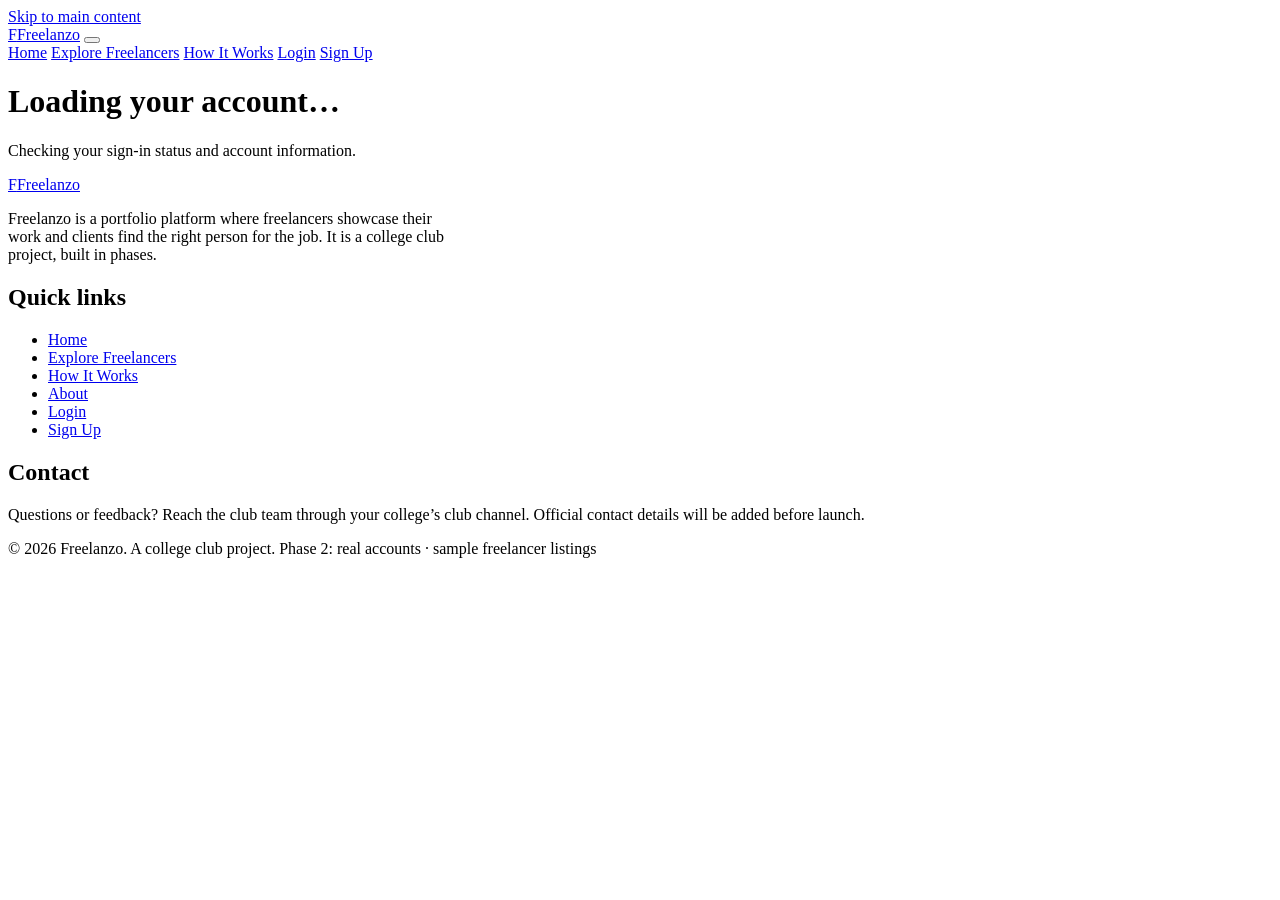
==== dashboard.html @ fc0ab3f7 "Add files via upload" ====
<!DOCTYPE html>
<html lang="en">
<head>
  <meta charset="UTF-8">
  <meta name="viewport" content="width=device-width, initial-scale=1">
  <title>Dashboard — Freelanzo</title>
  <meta name="description" content="Your private Freelanzo account dashboard.">
  <link rel="icon" href="assets/images/favicon.svg" type="image/svg+xml">
  <link rel="preconnect" href="https://fonts.googleapis.com">
  <link rel="preconnect" href="https://fonts.gstatic.com" crossorigin>
  <link href="https://fonts.googleapis.com/css2?family=Bricolage+Grotesque:opsz,wght@12..96,500;12..96,700;12..96,800&family=Instrument+Sans:wght@400;500;600;700&display=swap" rel="stylesheet">
  <link rel="stylesheet" href="css/style.css">
</head>
<body data-page="dashboard">
  <a class="skip-link" href="#main">Skip to main content</a>
  <header class="navbar">
    <div class="container navbar__inner">
      <a class="logo" href="index.html" aria-label="Freelanzo home"><span class="logo__mark" aria-hidden="true">F</span>Freelanzo</a>
      <button class="nav-toggle" id="nav-toggle" type="button" aria-expanded="false" aria-controls="nav-menu" aria-label="Open menu">
        <span></span><span></span><span></span>
      </button>
      <nav class="nav-menu" id="nav-menu" aria-label="Main">
        <a class="nav-link" href="index.html">Home</a>
        <a class="nav-link" href="explore.html">Explore Freelancers</a>
        <a class="nav-link" href="index.html#how-it-works">How It Works</a>
        <a class="nav-link" data-auth="guest" href="login.html">Login</a>
        <a class="btn btn--primary btn--sm" data-auth="guest" href="signup.html">Sign Up</a>
        <a class="nav-link" href="dashboard.html" data-auth="user" aria-current="page" hidden>Dashboard</a>
        <button class="btn btn--secondary btn--sm" data-action="logout" data-auth="user" type="button" hidden>Log out</button>
      </nav>
    </div>
  </header>

  <main id="main" class="dashboard-main">
    <div class="container">
      <div id="dashboard-loading" class="dashboard-loading" role="status" aria-live="polite">
        <h1>Loading your account…</h1>
        <p>Checking your sign-in status and account information.</p>
      </div>

      <div id="dashboard-content" hidden>
        <div class="dashboard-heading">
          <div>
            <p class="dashboard-eyebrow">Your account</p>
            <h1 id="dashboard-welcome">Welcome!</h1>
            <p>This is your private Freelanzo dashboard.</p>
          </div>
          <button type="button" class="btn btn--secondary" data-action="logout">Log out</button>
        </div>
        <div class="dashboard-grid">
          <section class="dashboard-card" aria-labelledby="account-overview-title">
            <h2 id="account-overview-title">Account overview</h2>
            <dl class="account-details">
              <div><dt>Full name</dt><dd id="dashboard-name">—</dd></div>
              <div><dt>Email</dt><dd id="dashboard-email">—</dd></div>
              <div><dt>Account type</dt><dd id="dashboard-role">—</dd></div>
              <div><dt>Portfolio status</dt><dd id="dashboard-completion">—</dd></div>
            </dl>
          </section>
          <section id="freelancer-panel" class="dashboard-card" hidden aria-labelledby="freelancer-title">
            <h2 id="freelancer-title">Freelancer workspace</h2>
            <p>Your account is ready. Public portfolio creation and project editing will be introduced in Phase 3.</p>
            <p class="notice">Current Explore listings are fictional samples, not accounts like yours.</p>
            <a href="explore.html" class="btn btn--primary">Explore sample profiles</a>
          </section>
          <section id="client-panel" class="dashboard-card" hidden aria-labelledby="client-title">
            <h2 id="client-title">Client workspace</h2>
            <p>Discover the layout of freelancer listings now. Real public freelancer portfolios will arrive in Phase 3.</p>
            <p class="notice">The current freelancer profiles are fictional samples; contacting them is unavailable.</p>
            <a href="explore.html" class="btn btn--primary">Explore freelancers</a>
          </section>
        </div>
        <p class="dashboard-footnote">Messaging, portfolio editing, payments and reviews are not active in Phase 2.</p>
      </div>

      <section id="dashboard-recovery" class="auth-card dashboard-recovery" hidden aria-labelledby="recovery-title">
        <h1 id="recovery-title">Finish your account setup</h1>
        <p>Your Firebase login exists, but your Firestore account record is missing. Save it here without registering again.</p>
        <p class="notice">Signed in as <strong id="recovery-email"></strong></p>
        <form id="recovery-form" novalidate>
          <div class="field">
            <label for="recovery-name">Full name</label>
            <input class="input" id="recovery-name" maxlength="80" required autocomplete="name">
          </div>
          <fieldset class="field">
            <legend>I want to join as</legend>
            <div class="radio-cards">
              <label class="radio-card"><input type="radio" name="recovery-role" value="freelancer"><span>Freelancer<small>Showcase my work</small></span></label>
              <label class="radio-card"><input type="radio" name="recovery-role" value="client"><span>Client<small>Find talent</small></span></label>
            </div>
          </fieldset>
          <p id="recovery-status" class="form-status" role="status"></p>
          <button type="submit" class="btn btn--primary btn--block">Finish account setup</button>
        </form>
        <p class="auth-alt">If saving fails, publish <code>firestore.rules</code> and try again.</p>
        <button type="button" class="btn btn--secondary btn--block" data-action="logout">Log out</button>
      </section>

      <section id="dashboard-error" class="dashboard-card dashboard-error" hidden aria-labelledby="dashboard-error-title">
        <h1 id="dashboard-error-title">We couldn't open your account</h1>
        <p id="dashboard-error-text"></p>
        <a class="btn btn--primary" href="dashboard.html">Retry</a>
        <button type="button" class="btn btn--secondary" data-action="logout">Log out</button>
      </section>
    </div>
  </main>

  <footer class="footer">
    <div class="container">
      <div class="footer__grid">
        <div id="about">
          <a class="logo" href="index.html" aria-label="Freelanzo home"><span class="logo__mark" aria-hidden="true">F</span>Freelanzo</a>
          <p style="margin-top:1rem;max-width:28rem">Freelanzo is a portfolio platform where freelancers showcase their work and clients find the right person for the job. It is a college club project, built in phases.</p>
        </div>
        <nav aria-label="Quick links">
          <h2>Quick links</h2>
          <ul>
            <li><a href="index.html">Home</a></li>
            <li><a href="explore.html">Explore Freelancers</a></li>
            <li><a href="index.html#how-it-works">How It Works</a></li>
            <li><a href="index.html#about">About</a></li>
            <li data-auth="guest"><a href="login.html">Login</a></li>
            <li data-auth="guest"><a href="signup.html">Sign Up</a></li>
            <li data-auth="user" hidden><a href="dashboard.html">Dashboard</a></li>
          </ul>
        </nav>
        <div id="contact">
          <h2>Contact</h2>
          <p>Questions or feedback? Reach the club team through your college&rsquo;s club channel. Official contact details will be added before launch.</p>
        </div>
      </div>
      <div class="footer__bottom">
        <span>&copy; <span id="year">2026</span> Freelanzo. A college club project.</span>
        <span>Phase 2: real accounts · sample freelancer listings</span>
      </div>
    </div>
  </footer>
  <script type="module" src="js/auth-state.js"></script>
  <script type="module" src="js/dashboard.js"></script>
  <script src="js/main.js"></script>
</body>
</html>
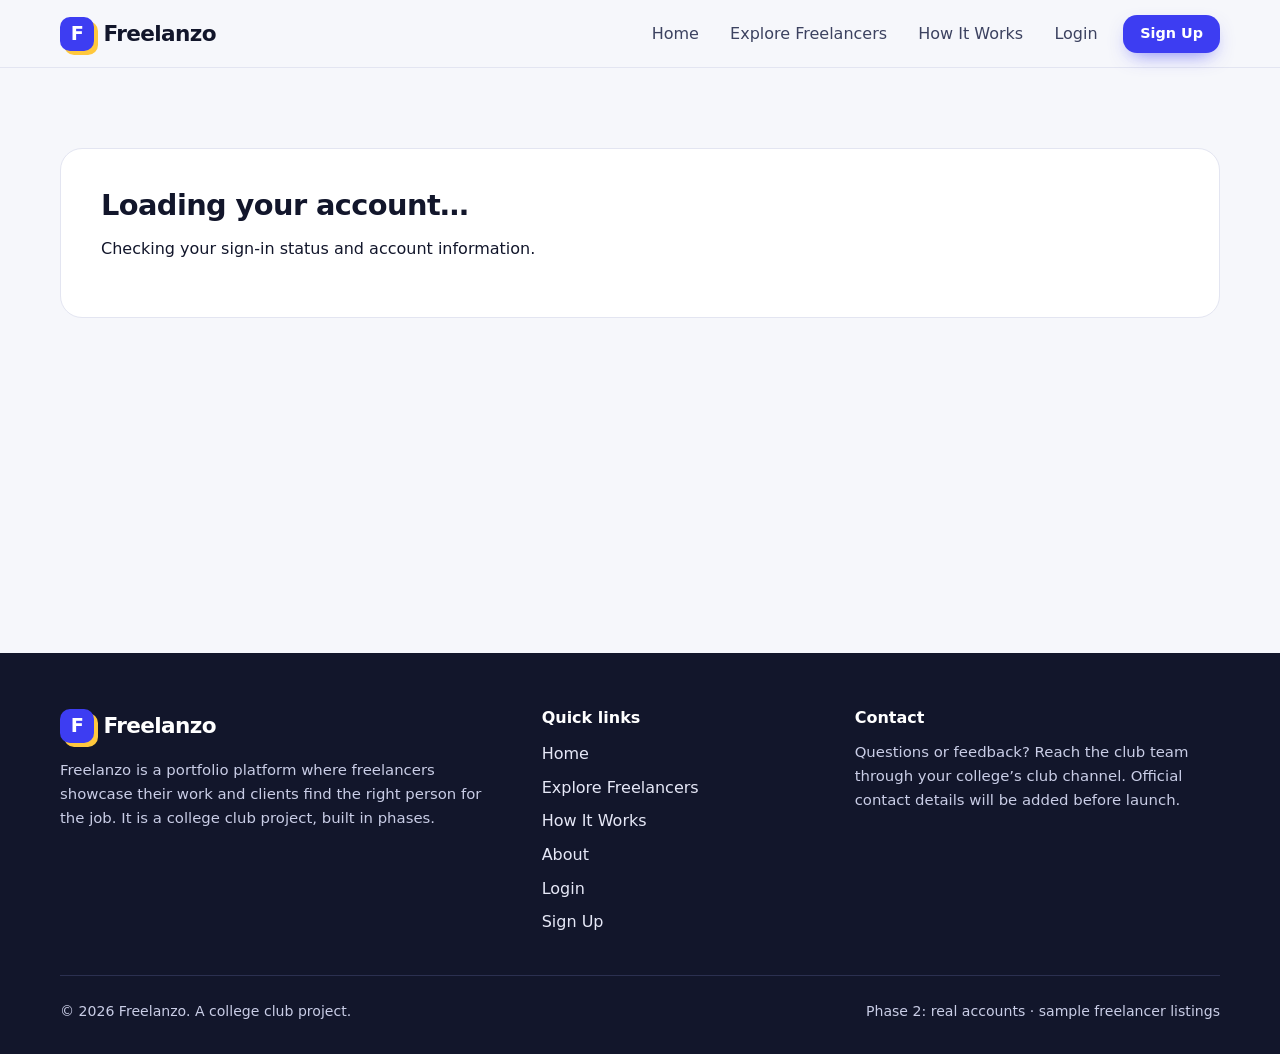
==== commit ddc48b6c: "Update dashboard.html" ====
--- a/dashboard.html
+++ b/dashboard.html
@@ -9,7 +9,7 @@
   <link rel="preconnect" href="https://fonts.googleapis.com">
   <link rel="preconnect" href="https://fonts.gstatic.com" crossorigin>
   <link href="https://fonts.googleapis.com/css2?family=Bricolage+Grotesque:opsz,wght@12..96,500;12..96,700;12..96,800&family=Instrument+Sans:wght@400;500;600;700&display=swap" rel="stylesheet">
-  <link rel="stylesheet" href="css/style.css">
+  <link rel="stylesheet" href="style.css">
 </head>
 <body data-page="dashboard">
   <a class="skip-link" href="#main">Skip to main content</a>
--- a/style.css
+++ b/style.css
@@ -0,0 +1,480 @@
+/* ==========================================================================
+   Freelanzo — Phase 1 stylesheet
+   Sections: 1 Tokens · 2 Base · 3 Layout · 4 Buttons/Chips · 5 Navbar
+             6 Hero · 7 Home sections · 8 Cards · 9 Explore · 10 Profile
+             11 Forms · 12 Footer · 13 Motion · 14 Responsive
+   ========================================================================== */
+
+/* 1. DESIGN TOKENS ------------------------------------------------------- */
+:root {
+  --ink: #12162b;
+  --ink-2: #3c4260;
+  --muted: #5f6585;
+  --line: #e3e5f1;
+  --bg: #f6f7fb;
+  --surface: #ffffff;
+
+  --brand: #3d3df2;
+  --brand-dark: #2a2ac9;
+  --brand-soft: #ecedff;
+  --sun: #ffc83d;
+  --danger: #b42318;
+  --danger-soft: #fdecea;
+  --ok: #0b6b5e;
+
+  /* Tone pairs used for avatars and project placeholders */
+  --t1-bg: #e7e5ff; --t1-fg: #3d3df2;
+  --t2-bg: #fff1c7; --t2-fg: #7a5600;
+  --t3-bg: #d5f5ee; --t3-fg: #0b6b5e;
+  --t4-bg: #ffe0da; --t4-fg: #a8341f;
+  --t5-bg: #dceeff; --t5-fg: #0b4f8a;
+  --t6-bg: #fbe1f0; --t6-fg: #8f1f5c;
+
+  --font-display: "Bricolage Grotesque", "Segoe UI", system-ui, -apple-system, sans-serif;
+  --font-body: "Instrument Sans", "Segoe UI", system-ui, -apple-system, sans-serif;
+
+  --radius-sm: 10px;
+  --radius-md: 14px;
+  --radius-lg: 22px;
+  --shadow-sm: 0 1px 2px rgba(18, 22, 43, 0.06);
+  --shadow-md: 0 10px 30px -12px rgba(18, 22, 43, 0.22);
+  --container: 1160px;
+  --nav-h: 68px;
+}
+
+/* 2. BASE ---------------------------------------------------------------- */
+*, *::before, *::after { box-sizing: border-box; }
+html { scroll-behavior: smooth; scroll-padding-top: calc(var(--nav-h) + 12px); }
+body {
+  margin: 0;
+  font-family: var(--font-body);
+  font-size: 1rem;
+  line-height: 1.6;
+  color: var(--ink);
+  background: var(--bg);
+  -webkit-font-smoothing: antialiased;
+}
+img, svg { max-width: 100%; display: block; }
+h1, h2, h3, h4 { font-family: var(--font-display); line-height: 1.12; margin: 0 0 0.5em; letter-spacing: -0.02em; }
+h1 { font-size: clamp(2.3rem, 5.4vw, 3.9rem); font-weight: 800; }
+h2 { font-size: clamp(1.65rem, 3.4vw, 2.4rem); font-weight: 700; }
+h3 { font-size: 1.15rem; font-weight: 700; }
+p { margin: 0 0 1em; }
+a { color: var(--brand-dark); }
+a:hover { color: var(--brand); }
+ul, ol { margin: 0; padding: 0; list-style: none; }
+[hidden] { display: none !important; }
+:focus-visible { outline: 3px solid var(--brand); outline-offset: 3px; border-radius: 6px; }
+
+.skip-link {
+  position: absolute; left: 12px; top: -60px; z-index: 100;
+  background: var(--ink); color: #fff; padding: 10px 16px; border-radius: var(--radius-sm);
+}
+.skip-link:focus { top: 12px; color: #fff; }
+.visually-hidden {
+  position: absolute !important; width: 1px; height: 1px; margin: -1px; padding: 0;
+  overflow: hidden; clip: rect(0 0 0 0); white-space: nowrap; border: 0;
+}
+
+/* 3. LAYOUT -------------------------------------------------------------- */
+.container { width: min(100% - 2.5rem, var(--container)); margin-inline: auto; }
+.section { padding-block: clamp(3.5rem, 8vw, 6rem); }
+.section--white { background: var(--surface); border-block: 1px solid var(--line); }
+.section-head { max-width: 640px; margin-bottom: 2.25rem; }
+.section-head p { color: var(--muted); font-size: 1.05rem; }
+.section-head--row { max-width: none; display: flex; justify-content: space-between; align-items: end; gap: 1rem; flex-wrap: wrap; }
+.grid { display: grid; gap: 1.25rem; }
+.grid--cards { grid-template-columns: repeat(auto-fill, minmax(290px, 1fr)); }
+.grid--4 { grid-template-columns: repeat(4, 1fr); }
+.grid--3 { grid-template-columns: repeat(3, 1fr); }
+
+/* 4. BUTTONS & CHIPS ----------------------------------------------------- */
+.btn {
+  display: inline-flex; align-items: center; justify-content: center; gap: 0.5rem;
+  min-height: 46px; padding: 0.7rem 1.35rem;
+  font: 600 0.97rem/1 var(--font-body);
+  border-radius: var(--radius-md); border: 1.5px solid transparent;
+  cursor: pointer; text-decoration: none;
+  transition: transform 0.18s ease, background-color 0.18s ease, border-color 0.18s ease, box-shadow 0.18s ease;
+}
+.btn:hover { transform: translateY(-2px); }
+.btn:active { transform: translateY(0); }
+.btn--primary { background: var(--brand); color: #fff; box-shadow: 0 8px 20px -8px rgba(61, 61, 242, 0.7); }
+.btn--primary:hover { background: var(--brand-dark); color: #fff; }
+.btn--secondary { background: var(--surface); color: var(--ink); border-color: var(--line); }
+.btn--secondary:hover { border-color: var(--ink); color: var(--ink); }
+.btn--ghost { color: var(--brand-dark); background: var(--brand-soft); border-color: var(--brand-soft); }
+.btn--ghost:hover { background: #dedfff; color: var(--brand-dark); }
+.btn--block { width: 100%; }
+.btn--sm { min-height: 38px; padding: 0.5rem 1rem; font-size: 0.9rem; }
+.btn[disabled], .btn[aria-disabled="true"] { cursor: not-allowed; opacity: 0.75; }
+
+.chip {
+  display: inline-flex; align-items: center; min-height: 32px; padding: 0.2rem 0.8rem;
+  font: 500 0.85rem/1 var(--font-body);
+  color: var(--ink-2); background: var(--surface); border: 1px solid var(--line);
+  border-radius: 999px; text-decoration: none; cursor: pointer;
+  transition: background-color 0.15s ease, border-color 0.15s ease, color 0.15s ease;
+}
+a.chip:hover, button.chip:hover { border-color: var(--brand); color: var(--brand-dark); }
+button.chip[aria-pressed="true"] { background: var(--ink); border-color: var(--ink); color: #fff; }
+.chip--tag { background: var(--bg); cursor: default; min-height: 28px; font-size: 0.8rem; }
+.chip-row { display: flex; flex-wrap: wrap; gap: 0.5rem; }
+
+.badge {
+  display: inline-flex; align-items: center; gap: 0.4rem; padding: 0.25rem 0.7rem;
+  font-size: 0.8rem; font-weight: 600; border-radius: 999px;
+  background: var(--t2-bg); color: var(--t2-fg);
+}
+
+/* 5. NAVBAR -------------------------------------------------------------- */
+.navbar {
+  position: sticky; top: 0; z-index: 50; height: var(--nav-h);
+  background: rgba(246, 247, 251, 0.92); backdrop-filter: blur(10px);
+  border-bottom: 1px solid var(--line);
+}
+.navbar__inner { height: 100%; display: flex; align-items: center; justify-content: space-between; gap: 1rem; }
+.logo {
+  display: inline-flex; align-items: center; gap: 0.6rem; text-decoration: none;
+  font: 800 1.35rem/1 var(--font-display); letter-spacing: -0.03em; color: var(--ink);
+}
+.logo:hover { color: var(--ink); }
+.logo__mark {
+  width: 34px; height: 34px; border-radius: 10px; background: var(--brand); color: #fff;
+  display: grid; place-items: center; font-size: 1.2rem;
+  box-shadow: 4px 4px 0 var(--sun);
+}
+.nav-menu { display: flex; align-items: center; gap: 0.25rem; }
+.nav-link {
+  padding: 0.5rem 0.85rem; border-radius: var(--radius-sm);
+  font-weight: 500; color: var(--ink-2); text-decoration: none;
+  transition: background-color 0.15s ease, color 0.15s ease;
+}
+.nav-link:hover { background: var(--brand-soft); color: var(--brand-dark); }
+.nav-link[aria-current="page"] { color: var(--ink); font-weight: 700; box-shadow: inset 0 -2px 0 var(--brand); border-radius: 0; }
+.nav-menu .btn { margin-left: 0.5rem; }
+.nav-toggle {
+  display: none; width: 44px; height: 44px; border: 1px solid var(--line);
+  background: var(--surface); border-radius: var(--radius-sm); cursor: pointer; padding: 0;
+  align-items: center; justify-content: center; flex-direction: column; gap: 5px;
+}
+.nav-toggle span { display: block; width: 20px; height: 2px; background: var(--ink); border-radius: 2px; transition: transform 0.2s ease, opacity 0.2s ease; }
+.nav-toggle[aria-expanded="true"] span:nth-child(1) { transform: translateY(7px) rotate(45deg); }
+.nav-toggle[aria-expanded="true"] span:nth-child(2) { opacity: 0; }
+.nav-toggle[aria-expanded="true"] span:nth-child(3) { transform: translateY(-7px) rotate(-45deg); }
+
+/* 6. HERO ---------------------------------------------------------------- */
+.hero { padding-block: clamp(2.5rem, 7vw, 5.5rem) clamp(2.5rem, 6vw, 4.5rem); overflow: hidden; }
+.hero__grid { display: grid; grid-template-columns: 1.05fr 0.95fr; gap: clamp(2rem, 5vw, 4rem); align-items: center; }
+.hero__lead { font-size: 1.15rem; color: var(--ink-2); max-width: 34rem; margin-bottom: 1.75rem; }
+.hero__ctas { display: flex; flex-wrap: wrap; gap: 0.75rem; }
+.hero__note { margin-top: 1.5rem; color: var(--muted); font-size: 0.92rem; }
+
+/* Mock portfolio window (pure CSS illustration) */
+.mock { position: relative; padding: 0 0 2.5rem 1.5rem; }
+.mock__window {
+  background: var(--surface); border: 1px solid var(--line); border-radius: var(--radius-lg);
+  box-shadow: var(--shadow-md); overflow: hidden;
+}
+.mock__bar { display: flex; gap: 6px; padding: 0.8rem 1rem; border-bottom: 1px solid var(--line); background: var(--bg); }
+.mock__bar i { width: 10px; height: 10px; border-radius: 50%; background: var(--line); display: block; }
+.mock__body { padding: 1.25rem; }
+.mock__who { display: flex; align-items: center; gap: 0.85rem; margin-bottom: 1.1rem; }
+.mock__who strong { display: block; font-family: var(--font-display); }
+.mock__who span { font-size: 0.85rem; color: var(--muted); }
+.mock__tiles { display: grid; grid-template-columns: 1.4fr 1fr; grid-template-rows: 110px 90px; gap: 0.6rem; }
+.mock__tiles .tile:first-child { grid-row: span 2; }
+.mock__float {
+  position: absolute; background: var(--ink); color: #fff; border-radius: var(--radius-md);
+  padding: 0.7rem 1rem; box-shadow: var(--shadow-md); font-size: 0.88rem; font-weight: 600;
+}
+.mock__float--a { left: 0; bottom: 0.5rem; }
+.mock__float small { display: block; font-weight: 400; opacity: 0.75; }
+.mock__float--b { right: -0.5rem; top: 3.2rem; background: var(--sun); color: var(--ink); }
+.mock .tile__label { top: 0.6rem; bottom: auto; }
+
+/* 7. HOME SECTIONS ------------------------------------------------------- */
+.search-panel {
+  background: var(--ink); color: #fff; border-radius: var(--radius-lg);
+  padding: clamp(1.5rem, 4vw, 2.5rem);
+}
+.search-panel h2 { margin-bottom: 0.3em; }
+.search-panel p { color: #c9cde6; }
+.search-form { display: flex; gap: 0.6rem; margin: 1.25rem 0 1rem; }
+.search-form input {
+  flex: 1; min-width: 0; min-height: 50px; padding: 0 1.1rem;
+  font: inherit; color: var(--ink); background: #fff;
+  border: 2px solid transparent; border-radius: var(--radius-md);
+}
+.search-form input:focus-visible { outline: 3px solid var(--sun); outline-offset: 2px; }
+.search-panel .chip { background: transparent; color: #e6e8f7; border-color: #444a73; }
+.search-panel a.chip:hover { border-color: var(--sun); color: var(--sun); }
+.search-panel__label { font-size: 0.9rem; color: #c9cde6; margin-right: 0.25rem; align-self: center; }
+
+.category {
+  display: flex; flex-direction: column; gap: 0.75rem; padding: 1.4rem;
+  background: var(--surface); border: 1px solid var(--line); border-radius: var(--radius-lg);
+  text-decoration: none; color: var(--ink);
+  transition: transform 0.2s ease, border-color 0.2s ease, box-shadow 0.2s ease;
+}
+.category:hover { transform: translateY(-4px); border-color: var(--brand); box-shadow: var(--shadow-md); color: var(--ink); }
+.category__icon { width: 48px; height: 48px; border-radius: var(--radius-md); display: grid; place-items: center; }
+.category__icon svg { width: 24px; height: 24px; stroke: currentColor; fill: none; stroke-width: 1.8; stroke-linecap: round; stroke-linejoin: round; }
+.category h3 { margin: 0; }
+.category p { margin: 0; color: var(--muted); font-size: 0.93rem; }
+
+.steps { display: grid; grid-template-columns: repeat(3, 1fr); gap: 1.25rem; counter-reset: step; }
+.step { position: relative; padding: 1.75rem; background: var(--bg); border: 1px solid var(--line); border-radius: var(--radius-lg); }
+.step::before {
+  counter-increment: step; content: counter(step);
+  display: grid; place-items: center; width: 40px; height: 40px; margin-bottom: 1rem;
+  font: 800 1.1rem var(--font-display); background: var(--ink); color: #fff; border-radius: 50%;
+}
+.step:nth-child(2)::before { background: var(--brand); }
+.step:nth-child(3)::before { background: var(--sun); color: var(--ink); }
+.step p { margin: 0; color: var(--muted); }
+
+.cta-band {
+  background: var(--brand); color: #fff; border-radius: var(--radius-lg);
+  padding: clamp(2rem, 5vw, 3.5rem); display: flex; justify-content: space-between; align-items: center; gap: 1.5rem; flex-wrap: wrap;
+}
+.cta-band h2 { margin: 0 0 0.3em; }
+.cta-band p { margin: 0; color: #dcdcff; }
+.cta-band .btn--secondary { border-color: transparent; }
+
+/* 8. CARDS (freelancers) ------------------------------------------------- */
+.avatar {
+  flex: none; display: grid; place-items: center; width: 52px; height: 52px; border-radius: 16px;
+  font: 800 1.1rem var(--font-display); letter-spacing: -0.02em;
+}
+.avatar--lg { width: 112px; height: 112px; border-radius: 30px; font-size: 2.4rem; }
+.avatar--sm { width: 40px; height: 40px; border-radius: 12px; font-size: 0.95rem; }
+.tone-1 { background: var(--t1-bg); color: var(--t1-fg); }
+.tone-2 { background: var(--t2-bg); color: var(--t2-fg); }
+.tone-3 { background: var(--t3-bg); color: var(--t3-fg); }
+.tone-4 { background: var(--t4-bg); color: var(--t4-fg); }
+.tone-5 { background: var(--t5-bg); color: var(--t5-fg); }
+.tone-6 { background: var(--t6-bg); color: var(--t6-fg); }
+
+.card {
+  display: flex; flex-direction: column; gap: 1rem; padding: 1.4rem;
+  background: var(--surface); border: 1px solid var(--line); border-radius: var(--radius-lg);
+  transition: transform 0.2s ease, box-shadow 0.2s ease, border-color 0.2s ease;
+}
+.card:hover { transform: translateY(-4px); box-shadow: var(--shadow-md); border-color: #c9ccec; }
+.card__head { display: flex; align-items: center; gap: 0.9rem; }
+.card__head h3 { margin: 0; font-size: 1.1rem; }
+.card__title { margin: 0; color: var(--muted); font-size: 0.92rem; }
+.card__bio { margin: 0; color: var(--ink-2); font-size: 0.95rem; flex: 1; }
+.card__skills { display: flex; flex-wrap: wrap; gap: 0.4rem; }
+.card__foot { margin-top: auto; }
+
+/* Project placeholder tiles (no image files needed) */
+.tile { position: relative; border-radius: var(--radius-md); overflow: hidden; min-height: 56px; }
+.tile::before { content: ""; position: absolute; inset: 0; opacity: 0.55; }
+.tile--a::before { background: radial-gradient(circle at 74% 34%, currentColor 0 20%, transparent 21%), linear-gradient(0deg, currentColor 0 16%, transparent 16%); }
+.tile--b::before { background: repeating-linear-gradient(90deg, currentColor 0 6px, transparent 6px 16px); opacity: 0.28; }
+.tile--c::before { background: radial-gradient(circle at 20% 80%, currentColor 0 28%, transparent 29%), radial-gradient(circle at 80% 20%, currentColor 0 14%, transparent 15%); }
+.tile__label {
+  position: absolute; left: 0.6rem; bottom: 0.5rem; font-size: 0.72rem; font-weight: 700;
+  padding: 0.15rem 0.5rem; background: rgba(255, 255, 255, 0.85); color: var(--ink); border-radius: 999px;
+}
+.preview { display: grid; grid-template-columns: repeat(3, 1fr); gap: 0.4rem; height: 58px; }
+.preview .tile { min-height: 0; border-radius: 10px; }
+
+/* 9. EXPLORE ------------------------------------------------------------- */
+.page-head { padding-block: clamp(2rem, 5vw, 3.5rem) 1.5rem; }
+.page-head h1 { font-size: clamp(2rem, 4.5vw, 3rem); }
+.page-head p { color: var(--muted); max-width: 40rem; font-size: 1.05rem; }
+.notice {
+  display: flex; gap: 0.6rem; align-items: flex-start; padding: 0.8rem 1rem; margin-bottom: 1.5rem;
+  background: var(--t2-bg); color: #5c4200; border-radius: var(--radius-md); font-size: 0.92rem;
+}
+.notice strong { white-space: nowrap; }
+.filters { background: var(--surface); border: 1px solid var(--line); border-radius: var(--radius-lg); padding: 1.25rem; margin-bottom: 1.5rem; }
+.filters .search-form { margin: 0 0 1rem; }
+.filters .search-form input { border-color: var(--line); background: var(--bg); }
+.results-meta { color: var(--muted); font-size: 0.95rem; margin: 0 0 1rem; }
+.empty {
+  text-align: center; padding: clamp(2.5rem, 6vw, 4rem) 1.5rem;
+  background: var(--surface); border: 2px dashed var(--line); border-radius: var(--radius-lg);
+}
+.empty h3 { font-size: 1.3rem; }
+.empty p { color: var(--muted); max-width: 30rem; margin-inline: auto; }
+
+/* 10. PROFILE ------------------------------------------------------------ */
+.profile-hero {
+  display: flex; gap: 1.75rem; align-items: center; flex-wrap: wrap;
+  padding: clamp(1.5rem, 4vw, 2.5rem); background: var(--surface);
+  border: 1px solid var(--line); border-radius: var(--radius-lg); margin-bottom: 1.5rem;
+}
+.profile-hero__main { flex: 1; min-width: 240px; }
+.profile-hero h1 { font-size: clamp(1.9rem, 4vw, 2.7rem); margin-bottom: 0.15em; }
+.profile-hero__title { font-size: 1.15rem; color: var(--ink-2); margin-bottom: 0.75rem; }
+.profile-hero__meta { display: flex; flex-wrap: wrap; gap: 0.5rem; }
+.profile-hero__cta { display: flex; flex-direction: column; gap: 0.5rem; align-items: stretch; min-width: 200px; }
+.contact-note { margin: 0; font-size: 0.88rem; color: var(--ok); min-height: 1.3em; max-width: 220px; }
+.profile-layout { display: grid; grid-template-columns: 1fr 320px; gap: 1.5rem; align-items: start; }
+.panel { background: var(--surface); border: 1px solid var(--line); border-radius: var(--radius-lg); padding: 1.6rem; margin-bottom: 1.5rem; }
+.panel h2 { font-size: 1.35rem; }
+.panel p:last-child { margin-bottom: 0; }
+.projects { display: grid; gap: 1.25rem; grid-template-columns: repeat(2, 1fr); }
+.project .tile { height: 170px; margin-bottom: 0.9rem; }
+.project h3 { margin-bottom: 0.25em; }
+.project p { color: var(--muted); font-size: 0.95rem; margin: 0; }
+.back-link { display: inline-flex; margin-bottom: 1rem; font-weight: 600; text-decoration: none; }
+
+/* 11. FORMS -------------------------------------------------------------- */
+.auth-wrap { min-height: calc(100vh - var(--nav-h)); display: grid; place-items: center; padding: 2.5rem 0; }
+.auth-card {
+  width: min(100% - 2rem, 460px); background: var(--surface);
+  border: 1px solid var(--line); border-radius: var(--radius-lg);
+  padding: clamp(1.5rem, 5vw, 2.5rem); box-shadow: var(--shadow-md);
+}
+.auth-card h1 { font-size: 2rem; margin-bottom: 0.2em; }
+.auth-card > p { color: var(--muted); }
+.field { margin-bottom: 1.15rem; }
+.field label, .field legend { display: block; font-weight: 600; font-size: 0.93rem; margin-bottom: 0.4rem; padding: 0; }
+.input {
+  width: 100%; min-height: 48px; padding: 0 1rem; font: inherit; color: var(--ink);
+  background: var(--bg); border: 1.5px solid var(--line); border-radius: var(--radius-md);
+  transition: border-color 0.15s ease, background-color 0.15s ease;
+}
+.input:hover { border-color: #c4c8e4; }
+.input:focus-visible { outline: 3px solid var(--brand-soft); outline-offset: 0; border-color: var(--brand); background: #fff; }
+.input[aria-invalid="true"] { border-color: var(--danger); background: var(--danger-soft); }
+.input-group { position: relative; }
+.input-group .input { padding-right: 4.5rem; }
+.toggle-pw {
+  position: absolute; right: 6px; top: 6px; height: 36px; padding: 0 0.7rem;
+  background: transparent; border: 0; border-radius: var(--radius-sm); cursor: pointer;
+  font: 600 0.85rem var(--font-body); color: var(--brand-dark);
+}
+.toggle-pw:hover { background: var(--brand-soft); }
+.field-error { margin: 0.35rem 0 0; font-size: 0.86rem; color: var(--danger); min-height: 1.2em; }
+.field-hint { margin: 0.35rem 0 0; font-size: 0.85rem; color: var(--muted); }
+fieldset.field { border: 0; padding: 0; margin: 0 0 1.15rem; min-width: 0; }
+.radio-cards { display: grid; grid-template-columns: 1fr 1fr; gap: 0.6rem; }
+.radio-card { position: relative; }
+.radio-card input { position: absolute; opacity: 0; inset: 0; cursor: pointer; }
+.radio-card span {
+  display: block; padding: 0.85rem 1rem; border: 1.5px solid var(--line); border-radius: var(--radius-md);
+  font-weight: 600; background: var(--bg); transition: border-color 0.15s ease, background-color 0.15s ease;
+}
+.radio-card small { display: block; font-weight: 400; color: var(--muted); font-size: 0.82rem; }
+.radio-card input:checked + span { border-color: var(--brand); background: var(--brand-soft); }
+.radio-card input:focus-visible + span { outline: 3px solid var(--brand); outline-offset: 2px; }
+.check { display: flex; gap: 0.6rem; align-items: flex-start; font-size: 0.93rem; }
+.check input { width: 20px; height: 20px; margin: 2px 0 0; accent-color: var(--brand); flex: none; }
+.form-status {
+  margin: 0 0 1rem; padding: 0.85rem 1rem; border-radius: var(--radius-md);
+  background: var(--brand-soft); color: var(--brand-dark); font-size: 0.93rem;
+}
+.form-status:empty { display: none; }
+.auth-alt { text-align: center; margin: 1.5rem 0 0; color: var(--muted); font-size: 0.95rem; }
+
+/* 12. FOOTER ------------------------------------------------------------- */
+.footer { background: var(--ink); color: #c9cde6; padding-block: 3.5rem 2rem; }
+.footer a { color: #e6e8f7; text-decoration: none; }
+.footer a:hover { color: var(--sun); text-decoration: underline; }
+.footer .logo { color: #fff; }
+.footer__grid { display: grid; grid-template-columns: 1.6fr 1fr 1.3fr; gap: 2rem; }
+.footer h2 { font-size: 1rem; color: #fff; margin-bottom: 0.9rem; letter-spacing: 0; }
+.footer li + li { margin-top: 0.5rem; }
+.footer p { font-size: 0.93rem; }
+.footer__bottom { margin-top: 2.5rem; padding-top: 1.5rem; border-top: 1px solid #2b3050; font-size: 0.88rem; display: flex; justify-content: space-between; gap: 1rem; flex-wrap: wrap; }
+
+/* 13. MOTION ------------------------------------------------------------- */
+/* One page-load moment: the hero mock-up assembles itself. */
+@keyframes rise { from { opacity: 0; transform: translateY(18px); } to { opacity: 1; transform: none; } }
+.hero .mock__window { animation: rise 0.7s cubic-bezier(0.2, 0.7, 0.2, 1) both; }
+.hero .mock__float--a { animation: rise 0.7s 0.25s cubic-bezier(0.2, 0.7, 0.2, 1) both; }
+.hero .mock__float--b { animation: rise 0.7s 0.4s cubic-bezier(0.2, 0.7, 0.2, 1) both; }
+/* Subtle scroll reveal; only applied once JS has confirmed it is running. */
+.js .reveal { opacity: 0; transform: translateY(14px); transition: opacity 0.5s ease, transform 0.5s ease; }
+.js .reveal.is-visible { opacity: 1; transform: none; }
+@media (prefers-reduced-motion: reduce) {
+  html { scroll-behavior: auto; }
+  *, *::before, *::after { animation: none !important; transition: none !important; }
+  .js .reveal { opacity: 1; transform: none; }
+}
+
+/* 14. RESPONSIVE --------------------------------------------------------- */
+@media (max-width: 1024px) {
+  .grid--4 { grid-template-columns: repeat(2, 1fr); }
+  .footer__grid { grid-template-columns: 1fr 1fr; }
+  .footer__grid > :first-child { grid-column: 1 / -1; }
+  .profile-layout { grid-template-columns: 1fr; }
+}
+@media (max-width: 860px) {
+  .nav-toggle { display: inline-flex; }
+  .nav-menu {
+    position: absolute; top: var(--nav-h); left: 0; right: 0; flex-direction: column; align-items: stretch;
+    gap: 0.25rem; padding: 1rem 1.25rem 1.5rem; background: var(--surface);
+    border-bottom: 1px solid var(--line); box-shadow: var(--shadow-md);
+    display: none;
+  }
+  .nav-menu.is-open { display: flex; }
+  .nav-link { padding: 0.8rem 0.9rem; }
+  .nav-link[aria-current="page"] { box-shadow: none; background: var(--brand-soft); border-radius: var(--radius-sm); }
+  .nav-menu .btn { margin: 0.5rem 0 0; }
+  .hero__grid { grid-template-columns: 1fr; }
+  .mock { max-width: 520px; }
+  .steps { grid-template-columns: 1fr; }
+  .grid--3 { grid-template-columns: repeat(2, 1fr); }
+}
+@media (max-width: 640px) {
+  .container { width: min(100% - 2rem, var(--container)); }
+  .search-form { flex-direction: column; }
+  .projects { grid-template-columns: 1fr; }
+  .footer__grid { grid-template-columns: 1fr; }
+  .profile-hero { flex-direction: column; align-items: flex-start; }
+  .profile-hero__cta { align-self: stretch; }
+  .contact-note { max-width: none; }
+  .mock { padding-left: 0; }
+  .mock__float--b { display: none; }
+
+  /* Horizontal swipe carousels on phones */
+  .carousel {
+    display: flex; overflow-x: auto; gap: 1rem; padding-bottom: 1rem;
+    margin-inline: -1rem; padding-inline: 1rem;
+    scroll-snap-type: x mandatory; scrollbar-width: thin;
+  }
+  .carousel > * { flex: 0 0 80%; scroll-snap-align: start; }
+}
+@media (max-width: 420px) {
+  .radio-cards { grid-template-columns: 1fr; }
+  .grid--4 { grid-template-columns: 1fr; }
+}
+
+
+/* Phase 2 — auth state, notifications, dashboard -------------------------- */
+.form-status[data-kind="error"] { background: var(--danger-soft); color: var(--danger); }
+.form-status[data-kind="success"] { background: #def8ef; color: var(--ok); }
+.nav-menu button { font-family: inherit; font-size: 0.9rem; }
+.dashboard-main { min-height: 65vh; padding-block: clamp(2.5rem, 7vw, 5rem); }
+.dashboard-loading { background: var(--surface); padding: 2.5rem; border: 1px solid var(--line); border-radius: var(--radius-lg); }
+.dashboard-loading h1 { font-size: 1.8rem; }
+.dashboard-heading { display: flex; gap: 1.25rem; align-items: center; justify-content: space-between; flex-wrap: wrap; margin-bottom: 2.25rem; }
+.dashboard-heading h1 { font-size: clamp(2rem,4vw,3rem); }
+.dashboard-heading p, .dashboard-card p { color: var(--muted); }
+.dashboard-eyebrow { font-size: 0.85rem; font-weight: 700; color: var(--brand-dark) !important; text-transform: uppercase; letter-spacing: 0.08em; }
+.dashboard-grid { display: grid; grid-template-columns: repeat(2, minmax(0, 1fr)); gap: 1.5rem; }
+.dashboard-card { min-width: 0; padding: clamp(1.5rem,3vw,2rem); background: var(--surface); border: 1px solid var(--line); border-radius: var(--radius-lg); box-shadow: var(--shadow-sm); }
+.dashboard-card h1 { font-size: 1.65rem; }
+.dashboard-card h2 { font-size: 1.4rem; }
+.dashboard-card .notice { margin: 1.2rem 0; }
+.account-details { margin: 0; }
+.account-details > div { border-bottom: 1px solid var(--line); padding: 0.85rem 0; }
+.account-details > div:last-child { border-bottom: 0; }
+.account-details dt { font-size: 0.82rem; font-weight: 600; color: var(--muted); }
+.account-details dd { margin: 0.15rem 0 0; font-weight: 600; overflow-wrap: anywhere; }
+.dashboard-footnote { margin: 1.5rem 0 0; color: var(--muted); font-size: 0.9rem; }
+.dashboard-recovery { margin-inline: auto; }
+.dashboard-recovery h1 { font-size: 1.65rem; }
+.dashboard-recovery .notice { overflow-wrap: anywhere; }
+.dashboard-recovery > .btn { margin-top: 1rem; }
+.dashboard-error { max-width: 680px; margin: 0 auto; }
+.dashboard-error .btn { margin-right: 0.6rem; margin-top: 0.5rem; }
+@media (max-width: 760px) { .dashboard-grid { grid-template-columns: 1fr; } }
+@media (max-width: 420px) { .dashboard-heading > .btn { width: 100%; } }
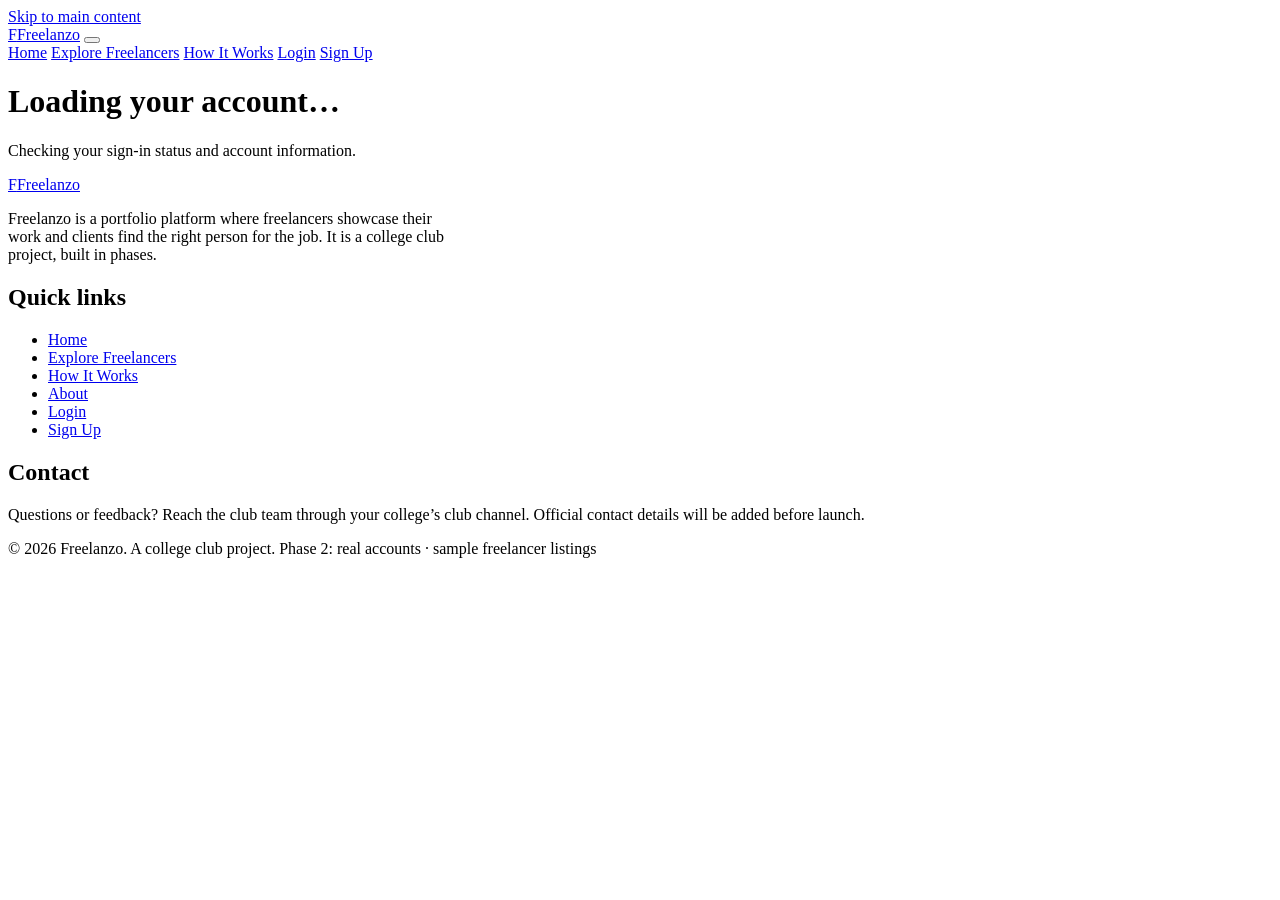
==== commit 6bd512ad: "Add files via upload" ====
--- a/dashboard.html
+++ b/dashboard.html
@@ -9,7 +9,7 @@
   <link rel="preconnect" href="https://fonts.googleapis.com">
   <link rel="preconnect" href="https://fonts.gstatic.com" crossorigin>
   <link href="https://fonts.googleapis.com/css2?family=Bricolage+Grotesque:opsz,wght@12..96,500;12..96,700;12..96,800&family=Instrument+Sans:wght@400;500;600;700&display=swap" rel="stylesheet">
-  <link rel="stylesheet" href="style.css">
+  <link rel="stylesheet" href="css/style.css">
 </head>
 <body data-page="dashboard">
   <a class="skip-link" href="#main">Skip to main content</a>
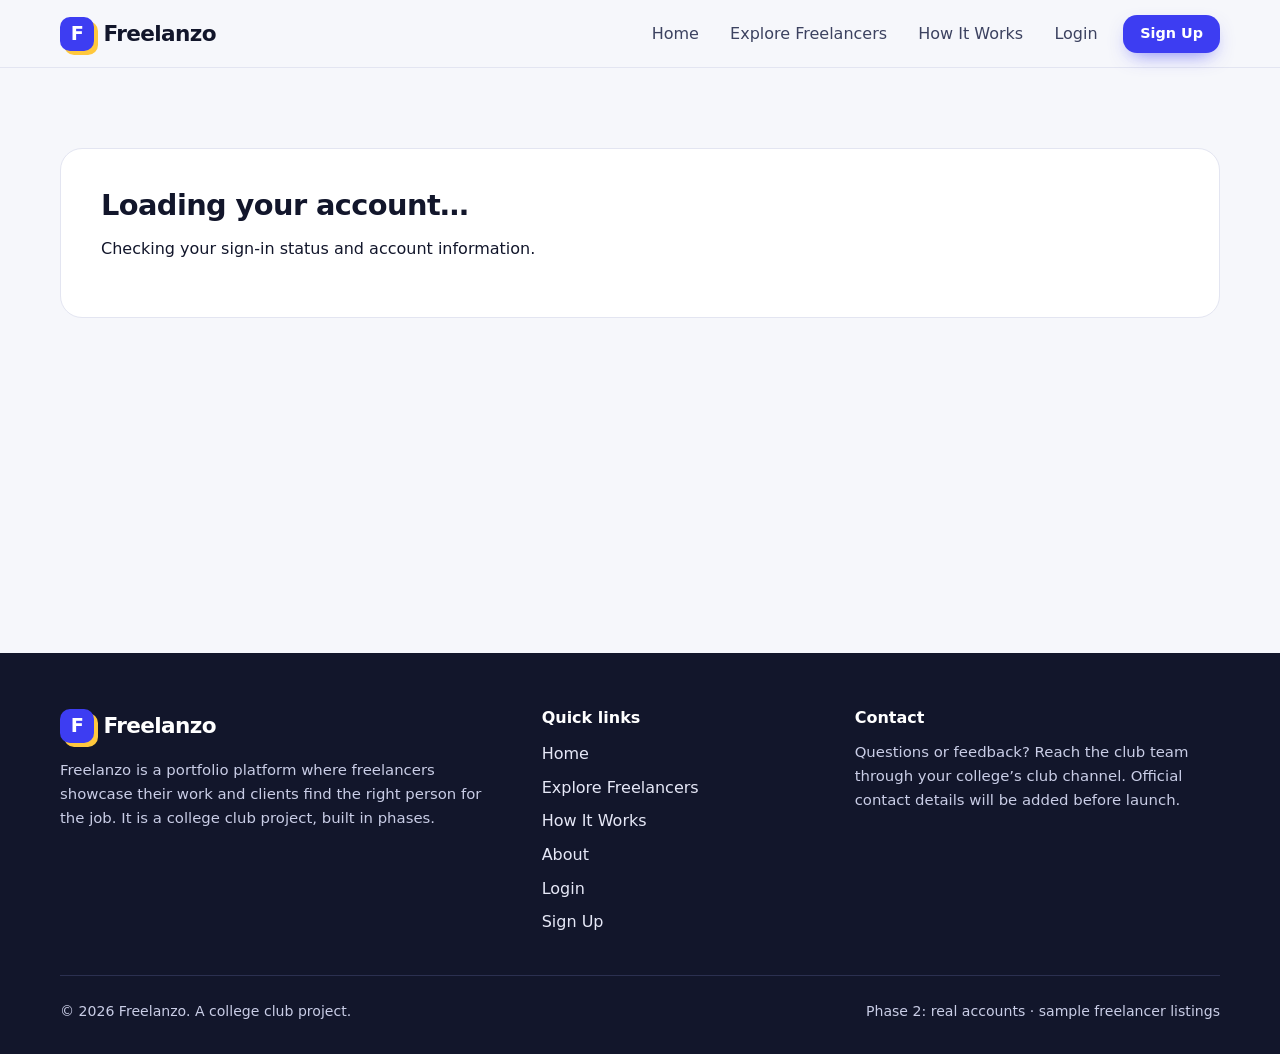
==== commit 6aeec7eb: "Update dashboard.html" ====
--- a/dashboard.html
+++ b/dashboard.html
@@ -9,7 +9,7 @@
   <link rel="preconnect" href="https://fonts.googleapis.com">
   <link rel="preconnect" href="https://fonts.gstatic.com" crossorigin>
   <link href="https://fonts.googleapis.com/css2?family=Bricolage+Grotesque:opsz,wght@12..96,500;12..96,700;12..96,800&family=Instrument+Sans:wght@400;500;600;700&display=swap" rel="stylesheet">
-  <link rel="stylesheet" href="css/style.css">
+  <link rel="stylesheet" href="style.css">
 </head>
 <body data-page="dashboard">
   <a class="skip-link" href="#main">Skip to main content</a>
--- a/style.css
+++ b/style.css
@@ -0,0 +1,484 @@
+/* ==========================================================================
+   Freelanzo — Phase 1 stylesheet
+   Sections: 1 Tokens · 2 Base · 3 Layout · 4 Buttons/Chips · 5 Navbar
+             6 Hero · 7 Home sections · 8 Cards · 9 Explore · 10 Profile
+             11 Forms · 12 Footer · 13 Motion · 14 Responsive
+   ========================================================================== */
+
+/* 1. DESIGN TOKENS ------------------------------------------------------- */
+:root {
+  --ink: #12162b;
+  --ink-2: #3c4260;
+  --muted: #5f6585;
+  --line: #e3e5f1;
+  --bg: #f6f7fb;
+  --surface: #ffffff;
+
+  --brand: #3d3df2;
+  --brand-dark: #2a2ac9;
+  --brand-soft: #ecedff;
+  --sun: #ffc83d;
+  --danger: #b42318;
+  --danger-soft: #fdecea;
+  --ok: #0b6b5e;
+
+  /* Tone pairs used for avatars and project placeholders */
+  --t1-bg: #e7e5ff; --t1-fg: #3d3df2;
+  --t2-bg: #fff1c7; --t2-fg: #7a5600;
+  --t3-bg: #d5f5ee; --t3-fg: #0b6b5e;
+  --t4-bg: #ffe0da; --t4-fg: #a8341f;
+  --t5-bg: #dceeff; --t5-fg: #0b4f8a;
+  --t6-bg: #fbe1f0; --t6-fg: #8f1f5c;
+
+  --font-display: "Bricolage Grotesque", "Segoe UI", system-ui, -apple-system, sans-serif;
+  --font-body: "Instrument Sans", "Segoe UI", system-ui, -apple-system, sans-serif;
+
+  --radius-sm: 10px;
+  --radius-md: 14px;
+  --radius-lg: 22px;
+  --shadow-sm: 0 1px 2px rgba(18, 22, 43, 0.06);
+  --shadow-md: 0 10px 30px -12px rgba(18, 22, 43, 0.22);
+  --container: 1160px;
+  --nav-h: 68px;
+}
+
+/* 2. BASE ---------------------------------------------------------------- */
+*, *::before, *::after { box-sizing: border-box; }
+html { scroll-behavior: smooth; scroll-padding-top: calc(var(--nav-h) + 12px); }
+body {
+  margin: 0;
+  font-family: var(--font-body);
+  font-size: 1rem;
+  line-height: 1.6;
+  color: var(--ink);
+  background: var(--bg);
+  -webkit-font-smoothing: antialiased;
+}
+img, svg { max-width: 100%; display: block; }
+h1, h2, h3, h4 { font-family: var(--font-display); line-height: 1.12; margin: 0 0 0.5em; letter-spacing: -0.02em; }
+h1 { font-size: clamp(2.3rem, 5.4vw, 3.9rem); font-weight: 800; }
+h2 { font-size: clamp(1.65rem, 3.4vw, 2.4rem); font-weight: 700; }
+h3 { font-size: 1.15rem; font-weight: 700; }
+p { margin: 0 0 1em; }
+a { color: var(--brand-dark); }
+a:hover { color: var(--brand); }
+ul, ol { margin: 0; padding: 0; list-style: none; }
+[hidden] { display: none !important; }
+:focus-visible { outline: 3px solid var(--brand); outline-offset: 3px; border-radius: 6px; }
+
+.skip-link {
+  position: absolute; left: 12px; top: -60px; z-index: 100;
+  background: var(--ink); color: #fff; padding: 10px 16px; border-radius: var(--radius-sm);
+}
+.skip-link:focus { top: 12px; color: #fff; }
+.visually-hidden {
+  position: absolute !important; width: 1px; height: 1px; margin: -1px; padding: 0;
+  overflow: hidden; clip: rect(0 0 0 0); white-space: nowrap; border: 0;
+}
+
+/* 3. LAYOUT -------------------------------------------------------------- */
+.container { width: min(100% - 2.5rem, var(--container)); margin-inline: auto; }
+.section { padding-block: clamp(3.5rem, 8vw, 6rem); }
+.section--white { background: var(--surface); border-block: 1px solid var(--line); }
+.section-head { max-width: 640px; margin-bottom: 2.25rem; }
+.section-head p { color: var(--muted); font-size: 1.05rem; }
+.section-head--row { max-width: none; display: flex; justify-content: space-between; align-items: end; gap: 1rem; flex-wrap: wrap; }
+.grid { display: grid; gap: 1.25rem; }
+.grid--cards { grid-template-columns: repeat(auto-fill, minmax(290px, 1fr)); }
+.grid--4 { grid-template-columns: repeat(4, 1fr); }
+.grid--3 { grid-template-columns: repeat(3, 1fr); }
+
+/* 4. BUTTONS & CHIPS ----------------------------------------------------- */
+.btn {
+  display: inline-flex; align-items: center; justify-content: center; gap: 0.5rem;
+  min-height: 46px; padding: 0.7rem 1.35rem;
+  font: 600 0.97rem/1 var(--font-body);
+  border-radius: var(--radius-md); border: 1.5px solid transparent;
+  cursor: pointer; text-decoration: none;
+  transition: transform 0.18s ease, background-color 0.18s ease, border-color 0.18s ease, box-shadow 0.18s ease;
+}
+.btn:hover { transform: translateY(-2px); }
+.btn:active { transform: translateY(0); }
+.btn--primary { background: var(--brand); color: #fff; box-shadow: 0 8px 20px -8px rgba(61, 61, 242, 0.7); }
+.btn--primary:hover { background: var(--brand-dark); color: #fff; }
+.btn--secondary { background: var(--surface); color: var(--ink); border-color: var(--line); }
+.btn--secondary:hover { border-color: var(--ink); color: var(--ink); }
+.btn--ghost { color: var(--brand-dark); background: var(--brand-soft); border-color: var(--brand-soft); }
+.btn--ghost:hover { background: #dedfff; color: var(--brand-dark); }
+.btn--block { width: 100%; }
+.btn--sm { min-height: 38px; padding: 0.5rem 1rem; font-size: 0.9rem; }
+.btn[disabled], .btn[aria-disabled="true"] { cursor: not-allowed; opacity: 0.75; }
+
+.chip {
+  display: inline-flex; align-items: center; min-height: 32px; padding: 0.2rem 0.8rem;
+  font: 500 0.85rem/1 var(--font-body);
+  color: var(--ink-2); background: var(--surface); border: 1px solid var(--line);
+  border-radius: 999px; text-decoration: none; cursor: pointer;
+  transition: background-color 0.15s ease, border-color 0.15s ease, color 0.15s ease;
+}
+a.chip:hover, button.chip:hover { border-color: var(--brand); color: var(--brand-dark); }
+button.chip[aria-pressed="true"] { background: var(--ink); border-color: var(--ink); color: #fff; }
+.chip--tag { background: var(--bg); cursor: default; min-height: 28px; font-size: 0.8rem; }
+.chip-row { display: flex; flex-wrap: wrap; gap: 0.5rem; }
+
+.badge {
+  display: inline-flex; align-items: center; gap: 0.4rem; padding: 0.25rem 0.7rem;
+  font-size: 0.8rem; font-weight: 600; border-radius: 999px;
+  background: var(--t2-bg); color: var(--t2-fg);
+}
+
+/* 5. NAVBAR -------------------------------------------------------------- */
+.navbar {
+  position: sticky; top: 0; z-index: 50; height: var(--nav-h);
+  background: rgba(246, 247, 251, 0.92); backdrop-filter: blur(10px);
+  border-bottom: 1px solid var(--line);
+}
+.navbar__inner { height: 100%; display: flex; align-items: center; justify-content: space-between; gap: 1rem; }
+.logo {
+  display: inline-flex; align-items: center; gap: 0.6rem; text-decoration: none;
+  font: 800 1.35rem/1 var(--font-display); letter-spacing: -0.03em; color: var(--ink);
+}
+.logo:hover { color: var(--ink); }
+.logo__mark {
+  width: 34px; height: 34px; border-radius: 10px; background: var(--brand); color: #fff;
+  display: grid; place-items: center; font-size: 1.2rem;
+  box-shadow: 4px 4px 0 var(--sun);
+}
+.nav-menu { display: flex; align-items: center; gap: 0.25rem; }
+.nav-link {
+  padding: 0.5rem 0.85rem; border-radius: var(--radius-sm);
+  font-weight: 500; color: var(--ink-2); text-decoration: none;
+  transition: background-color 0.15s ease, color 0.15s ease;
+}
+.nav-link:hover { background: var(--brand-soft); color: var(--brand-dark); }
+.nav-link[aria-current="page"] { color: var(--ink); font-weight: 700; box-shadow: inset 0 -2px 0 var(--brand); border-radius: 0; }
+.nav-menu .btn { margin-left: 0.5rem; }
+.nav-toggle {
+  display: none; width: 44px; height: 44px; border: 1px solid var(--line);
+  background: var(--surface); border-radius: var(--radius-sm); cursor: pointer; padding: 0;
+  align-items: center; justify-content: center; flex-direction: column; gap: 5px;
+}
+.nav-toggle span { display: block; width: 20px; height: 2px; background: var(--ink); border-radius: 2px; transition: transform 0.2s ease, opacity 0.2s ease; }
+.nav-toggle[aria-expanded="true"] span:nth-child(1) { transform: translateY(7px) rotate(45deg); }
+.nav-toggle[aria-expanded="true"] span:nth-child(2) { opacity: 0; }
+.nav-toggle[aria-expanded="true"] span:nth-child(3) { transform: translateY(-7px) rotate(-45deg); }
+
+/* 6. HERO ---------------------------------------------------------------- */
+.hero { padding-block: clamp(2.5rem, 7vw, 5.5rem) clamp(2.5rem, 6vw, 4.5rem); overflow: hidden; }
+.hero__grid { display: grid; grid-template-columns: 1.05fr 0.95fr; gap: clamp(2rem, 5vw, 4rem); align-items: center; }
+.hero__lead { font-size: 1.15rem; color: var(--ink-2); max-width: 34rem; margin-bottom: 1.75rem; }
+.hero__ctas { display: flex; flex-wrap: wrap; gap: 0.75rem; }
+.hero__note { margin-top: 1.5rem; color: var(--muted); font-size: 0.92rem; }
+
+/* Mock portfolio window (pure CSS illustration) */
+.mock { position: relative; padding: 0 0 2.5rem 1.5rem; }
+.mock__window {
+  background: var(--surface); border: 1px solid var(--line); border-radius: var(--radius-lg);
+  box-shadow: var(--shadow-md); overflow: hidden;
+}
+.mock__bar { display: flex; gap: 6px; padding: 0.8rem 1rem; border-bottom: 1px solid var(--line); background: var(--bg); }
+.mock__bar i { width: 10px; height: 10px; border-radius: 50%; background: var(--line); display: block; }
+.mock__body { padding: 1.25rem; }
+.mock__who { display: flex; align-items: center; gap: 0.85rem; margin-bottom: 1.1rem; }
+.mock__who strong { display: block; font-family: var(--font-display); }
+.mock__who span { font-size: 0.85rem; color: var(--muted); }
+.mock__tiles { display: grid; grid-template-columns: 1.4fr 1fr; grid-template-rows: 110px 90px; gap: 0.6rem; }
+.mock__tiles .tile:first-child { grid-row: span 2; }
+.mock__float {
+  position: absolute; background: var(--ink); color: #fff; border-radius: var(--radius-md);
+  padding: 0.7rem 1rem; box-shadow: var(--shadow-md); font-size: 0.88rem; font-weight: 600;
+}
+.mock__float--a { left: 0; bottom: 0.5rem; }
+.mock__float small { display: block; font-weight: 400; opacity: 0.75; }
+.mock__float--b { right: -0.5rem; top: 3.2rem; background: var(--sun); color: var(--ink); }
+.mock .tile__label { top: 0.6rem; bottom: auto; }
+
+/* 7. HOME SECTIONS ------------------------------------------------------- */
+.search-panel {
+  background: var(--ink); color: #fff; border-radius: var(--radius-lg);
+  padding: clamp(1.5rem, 4vw, 2.5rem);
+}
+.search-panel h2 { margin-bottom: 0.3em; }
+.search-panel p { color: #c9cde6; }
+.search-form { display: flex; gap: 0.6rem; margin: 1.25rem 0 1rem; }
+.search-form input {
+  flex: 1; min-width: 0; min-height: 50px; padding: 0 1.1rem;
+  font: inherit; color: var(--ink); background: #fff;
+  border: 2px solid transparent; border-radius: var(--radius-md);
+}
+.search-form input:focus-visible { outline: 3px solid var(--sun); outline-offset: 2px; }
+.search-panel .chip { background: transparent; color: #e6e8f7; border-color: #444a73; }
+.search-panel a.chip:hover { border-color: var(--sun); color: var(--sun); }
+.search-panel__label { font-size: 0.9rem; color: #c9cde6; margin-right: 0.25rem; align-self: center; }
+
+.category {
+  display: flex; flex-direction: column; gap: 0.75rem; padding: 1.4rem;
+  background: var(--surface); border: 1px solid var(--line); border-radius: var(--radius-lg);
+  text-decoration: none; color: var(--ink);
+  transition: transform 0.2s ease, border-color 0.2s ease, box-shadow 0.2s ease;
+}
+.category:hover { transform: translateY(-4px); border-color: var(--brand); box-shadow: var(--shadow-md); color: var(--ink); }
+.category__icon { width: 48px; height: 48px; border-radius: var(--radius-md); display: grid; place-items: center; }
+.category__icon svg { width: 24px; height: 24px; stroke: currentColor; fill: none; stroke-width: 1.8; stroke-linecap: round; stroke-linejoin: round; }
+.category h3 { margin: 0; }
+.category p { margin: 0; color: var(--muted); font-size: 0.93rem; }
+
+.steps { display: grid; grid-template-columns: repeat(3, 1fr); gap: 1.25rem; counter-reset: step; }
+.step { position: relative; padding: 1.75rem; background: var(--bg); border: 1px solid var(--line); border-radius: var(--radius-lg); }
+.step::before {
+  counter-increment: step; content: counter(step);
+  display: grid; place-items: center; width: 40px; height: 40px; margin-bottom: 1rem;
+  font: 800 1.1rem var(--font-display); background: var(--ink); color: #fff; border-radius: 50%;
+}
+.step:nth-child(2)::before { background: var(--brand); }
+.step:nth-child(3)::before { background: var(--sun); color: var(--ink); }
+.step p { margin: 0; color: var(--muted); }
+
+.cta-band {
+  background: var(--brand); color: #fff; border-radius: var(--radius-lg);
+  padding: clamp(2rem, 5vw, 3.5rem); display: flex; justify-content: space-between; align-items: center; gap: 1.5rem; flex-wrap: wrap;
+}
+.cta-band h2 { margin: 0 0 0.3em; }
+.cta-band p { margin: 0; color: #dcdcff; }
+.cta-band .btn--secondary { border-color: transparent; }
+
+/* 8. CARDS (freelancers) ------------------------------------------------- */
+.avatar {
+  flex: none; display: grid; place-items: center; width: 52px; height: 52px; border-radius: 16px;
+  font: 800 1.1rem var(--font-display); letter-spacing: -0.02em;
+}
+.avatar--lg { width: 112px; height: 112px; border-radius: 30px; font-size: 2.4rem; }
+.avatar--sm { width: 40px; height: 40px; border-radius: 12px; font-size: 0.95rem; }
+.tone-1 { background: var(--t1-bg); color: var(--t1-fg); }
+.tone-2 { background: var(--t2-bg); color: var(--t2-fg); }
+.tone-3 { background: var(--t3-bg); color: var(--t3-fg); }
+.tone-4 { background: var(--t4-bg); color: var(--t4-fg); }
+.tone-5 { background: var(--t5-bg); color: var(--t5-fg); }
+.tone-6 { background: var(--t6-bg); color: var(--t6-fg); }
+
+.card {
+  display: flex; flex-direction: column; gap: 1rem; padding: 1.4rem;
+  background: var(--surface); border: 1px solid var(--line); border-radius: var(--radius-lg);
+  transition: transform 0.2s ease, box-shadow 0.2s ease, border-color 0.2s ease;
+}
+.card:hover { transform: translateY(-4px); box-shadow: var(--shadow-md); border-color: #c9ccec; }
+.card__head { display: flex; align-items: center; gap: 0.9rem; }
+.card__head h3 { margin: 0; font-size: 1.1rem; }
+.card__title { margin: 0; color: var(--muted); font-size: 0.92rem; }
+.card__bio { margin: 0; color: var(--ink-2); font-size: 0.95rem; flex: 1; }
+.card__skills { display: flex; flex-wrap: wrap; gap: 0.4rem; }
+.card__foot { margin-top: auto; }
+
+/* Project placeholder tiles (no image files needed) */
+.tile { position: relative; border-radius: var(--radius-md); overflow: hidden; min-height: 56px; }
+.tile::before { content: ""; position: absolute; inset: 0; opacity: 0.55; }
+.tile--a::before { background: radial-gradient(circle at 74% 34%, currentColor 0 20%, transparent 21%), linear-gradient(0deg, currentColor 0 16%, transparent 16%); }
+.tile--b::before { background: repeating-linear-gradient(90deg, currentColor 0 6px, transparent 6px 16px); opacity: 0.28; }
+.tile--c::before { background: radial-gradient(circle at 20% 80%, currentColor 0 28%, transparent 29%), radial-gradient(circle at 80% 20%, currentColor 0 14%, transparent 15%); }
+.tile__label {
+  position: absolute; left: 0.6rem; bottom: 0.5rem; font-size: 0.72rem; font-weight: 700;
+  padding: 0.15rem 0.5rem; background: rgba(255, 255, 255, 0.85); color: var(--ink); border-radius: 999px;
+}
+.preview { display: grid; grid-template-columns: repeat(3, 1fr); gap: 0.4rem; height: 58px; }
+.preview .tile { min-height: 0; border-radius: 10px; }
+
+/* 9. EXPLORE ------------------------------------------------------------- */
+.page-head { padding-block: clamp(2rem, 5vw, 3.5rem) 1.5rem; }
+.page-head h1 { font-size: clamp(2rem, 4.5vw, 3rem); }
+.page-head p { color: var(--muted); max-width: 40rem; font-size: 1.05rem; }
+.notice {
+  display: flex; gap: 0.6rem; align-items: flex-start; padding: 0.8rem 1rem; margin-bottom: 1.5rem;
+  background: var(--t2-bg); color: #5c4200; border-radius: var(--radius-md); font-size: 0.92rem;
+}
+.notice strong { white-space: nowrap; }
+.filters { background: var(--surface); border: 1px solid var(--line); border-radius: var(--radius-lg); padding: 1.25rem; margin-bottom: 1.5rem; }
+.filters .search-form { margin: 0 0 1rem; }
+.filters .search-form input { border-color: var(--line); background: var(--bg); }
+.results-meta { color: var(--muted); font-size: 0.95rem; margin: 0 0 1rem; }
+.empty {
+  text-align: center; padding: clamp(2.5rem, 6vw, 4rem) 1.5rem;
+  background: var(--surface); border: 2px dashed var(--line); border-radius: var(--radius-lg);
+}
+.empty h3 { font-size: 1.3rem; }
+.empty p { color: var(--muted); max-width: 30rem; margin-inline: auto; }
+
+/* 10. PROFILE ------------------------------------------------------------ */
+.profile-hero {
+  display: flex; gap: 1.75rem; align-items: center; flex-wrap: wrap;
+  padding: clamp(1.5rem, 4vw, 2.5rem); background: var(--surface);
+  border: 1px solid var(--line); border-radius: var(--radius-lg); margin-bottom: 1.5rem;
+}
+.profile-hero__main { flex: 1; min-width: 240px; }
+.profile-hero h1 { font-size: clamp(1.9rem, 4vw, 2.7rem); margin-bottom: 0.15em; }
+.profile-hero__title { font-size: 1.15rem; color: var(--ink-2); margin-bottom: 0.75rem; }
+.profile-hero__meta { display: flex; flex-wrap: wrap; gap: 0.5rem; }
+.profile-hero__cta { display: flex; flex-direction: column; gap: 0.5rem; align-items: stretch; min-width: 200px; }
+.contact-note { margin: 0; font-size: 0.88rem; color: var(--ok); min-height: 1.3em; max-width: 220px; }
+.profile-layout { display: grid; grid-template-columns: 1fr 320px; gap: 1.5rem; align-items: start; }
+.panel { background: var(--surface); border: 1px solid var(--line); border-radius: var(--radius-lg); padding: 1.6rem; margin-bottom: 1.5rem; }
+.panel h2 { font-size: 1.35rem; }
+.panel p:last-child { margin-bottom: 0; }
+.projects { display: grid; gap: 1.25rem; grid-template-columns: repeat(2, 1fr); }
+.project .tile { height: 170px; margin-bottom: 0.9rem; }
+.project h3 { margin-bottom: 0.25em; }
+.project p { color: var(--muted); font-size: 0.95rem; margin: 0; }
+.back-link { display: inline-flex; margin-bottom: 1rem; font-weight: 600; text-decoration: none; }
+
+/* 11. FORMS -------------------------------------------------------------- */
+.auth-wrap { min-height: calc(100vh - var(--nav-h)); display: grid; place-items: center; padding: 2.5rem 0; }
+.auth-card {
+  width: min(100% - 2rem, 460px); background: var(--surface);
+  border: 1px solid var(--line); border-radius: var(--radius-lg);
+  padding: clamp(1.5rem, 5vw, 2.5rem); box-shadow: var(--shadow-md);
+}
+.auth-card h1 { font-size: 2rem; margin-bottom: 0.2em; }
+.auth-card > p { color: var(--muted); }
+.field { margin-bottom: 1.15rem; }
+.field label, .field legend { display: block; font-weight: 600; font-size: 0.93rem; margin-bottom: 0.4rem; padding: 0; }
+.input {
+  width: 100%; min-height: 48px; padding: 0 1rem; font: inherit; color: var(--ink);
+  background: var(--bg); border: 1.5px solid var(--line); border-radius: var(--radius-md);
+  transition: border-color 0.15s ease, background-color 0.15s ease;
+}
+.input:hover { border-color: #c4c8e4; }
+.input:focus-visible { outline: 3px solid var(--brand-soft); outline-offset: 0; border-color: var(--brand); background: #fff; }
+.input[aria-invalid="true"] { border-color: var(--danger); background: var(--danger-soft); }
+.input-group { position: relative; }
+.input-group .input { padding-right: 4.5rem; }
+.toggle-pw {
+  position: absolute; right: 6px; top: 6px; height: 36px; padding: 0 0.7rem;
+  background: transparent; border: 0; border-radius: var(--radius-sm); cursor: pointer;
+  font: 600 0.85rem var(--font-body); color: var(--brand-dark);
+}
+.toggle-pw:hover { background: var(--brand-soft); }
+.field-error { margin: 0.35rem 0 0; font-size: 0.86rem; color: var(--danger); min-height: 1.2em; }
+.field-hint { margin: 0.35rem 0 0; font-size: 0.85rem; color: var(--muted); }
+fieldset.field { border: 0; padding: 0; margin: 0 0 1.15rem; min-width: 0; }
+.radio-cards { display: grid; grid-template-columns: 1fr 1fr; gap: 0.6rem; }
+.radio-card { position: relative; }
+.radio-card input { position: absolute; opacity: 0; inset: 0; cursor: pointer; }
+.radio-card span {
+  display: block; padding: 0.85rem 1rem; border: 1.5px solid var(--line); border-radius: var(--radius-md);
+  font-weight: 600; background: var(--bg); transition: border-color 0.15s ease, background-color 0.15s ease;
+}
+.radio-card small { display: block; font-weight: 400; color: var(--muted); font-size: 0.82rem; }
+.radio-card input:checked + span { border-color: var(--brand); background: var(--brand-soft); }
+.radio-card input:focus-visible + span { outline: 3px solid var(--brand); outline-offset: 2px; }
+.check { display: flex; gap: 0.6rem; align-items: flex-start; font-size: 0.93rem; }
+.check input { width: 20px; height: 20px; margin: 2px 0 0; accent-color: var(--brand); flex: none; }
+.form-status {
+  margin: 0 0 1rem; padding: 0.85rem 1rem; border-radius: var(--radius-md);
+  background: var(--brand-soft); color: var(--brand-dark); font-size: 0.93rem;
+}
+.form-status:empty { display: none; }
+.auth-alt { text-align: center; margin: 1.5rem 0 0; color: var(--muted); font-size: 0.95rem; }
+
+/* 12. FOOTER ------------------------------------------------------------- */
+.footer { background: var(--ink); color: #c9cde6; padding-block: 3.5rem 2rem; }
+.footer a { color: #e6e8f7; text-decoration: none; }
+.footer a:hover { color: var(--sun); text-decoration: underline; }
+.footer .logo { color: #fff; }
+.footer__grid { display: grid; grid-template-columns: 1.6fr 1fr 1.3fr; gap: 2rem; }
+.footer h2 { font-size: 1rem; color: #fff; margin-bottom: 0.9rem; letter-spacing: 0; }
+.footer li + li { margin-top: 0.5rem; }
+.footer p { font-size: 0.93rem; }
+.footer__bottom { margin-top: 2.5rem; padding-top: 1.5rem; border-top: 1px solid #2b3050; font-size: 0.88rem; display: flex; justify-content: space-between; gap: 1rem; flex-wrap: wrap; }
+
+/* 13. MOTION ------------------------------------------------------------- */
+/* One page-load moment: the hero mock-up assembles itself. */
+@keyframes rise { from { opacity: 0; transform: translateY(18px); } to { opacity: 1; transform: none; } }
+.hero .mock__window { animation: rise 0.7s cubic-bezier(0.2, 0.7, 0.2, 1) both; }
+.hero .mock__float--a { animation: rise 0.7s 0.25s cubic-bezier(0.2, 0.7, 0.2, 1) both; }
+.hero .mock__float--b { animation: rise 0.7s 0.4s cubic-bezier(0.2, 0.7, 0.2, 1) both; }
+/* Subtle scroll reveal; only applied once JS has confirmed it is running. */
+.js .reveal { opacity: 0; transform: translateY(14px); transition: opacity 0.5s ease, transform 0.5s ease; }
+.js .reveal.is-visible { opacity: 1; transform: none; }
+@media (prefers-reduced-motion: reduce) {
+  html { scroll-behavior: auto; }
+  *, *::before, *::after { animation: none !important; transition: none !important; }
+  .js .reveal { opacity: 1; transform: none; }
+}
+
+/* 14. RESPONSIVE --------------------------------------------------------- */
+@media (max-width: 1024px) {
+  .grid--4 { grid-template-columns: repeat(2, 1fr); }
+  .footer__grid { grid-template-columns: 1fr 1fr; }
+  .footer__grid > :first-child { grid-column: 1 / -1; }
+  .profile-layout { grid-template-columns: 1fr; }
+}
+@media (max-width: 860px) {
+  .nav-toggle { display: inline-flex; }
+  .nav-menu {
+    position: absolute; top: var(--nav-h); left: 0; right: 0; flex-direction: column; align-items: stretch;
+    gap: 0.25rem; padding: 1rem 1.25rem 1.5rem; background: var(--surface);
+    border-bottom: 1px solid var(--line); box-shadow: var(--shadow-md);
+    display: none;
+  }
+  .nav-menu.is-open { display: flex; }
+  .nav-link { padding: 0.8rem 0.9rem; }
+  .nav-link[aria-current="page"] { box-shadow: none; background: var(--brand-soft); border-radius: var(--radius-sm); }
+  .nav-menu .btn { margin: 0.5rem 0 0; }
+  .hero__grid { grid-template-columns: 1fr; }
+  .mock { max-width: 520px; }
+  .steps { grid-template-columns: 1fr; }
+  .grid--3 { grid-template-columns: repeat(2, 1fr); }
+}
+@media (max-width: 640px) {
+  .container { width: min(100% - 2rem, var(--container)); }
+  .search-form { flex-direction: column; }
+  .projects { grid-template-columns: 1fr; }
+  .footer__grid { grid-template-columns: 1fr; }
+  .profile-hero { flex-direction: column; align-items: flex-start; }
+  .profile-hero__cta { align-self: stretch; }
+  .contact-note { max-width: none; }
+  .mock { padding-left: 0; }
+  .mock__float--b { display: none; }
+
+  /* Horizontal swipe carousels on phones */
+  .carousel {
+    display: flex; overflow-x: auto; gap: 1rem; padding-bottom: 1rem;
+    margin-inline: -1rem; padding-inline: 1rem;
+    scroll-snap-type: x mandatory; scrollbar-width: thin;
+  }
+  .carousel > * { flex: 0 0 80%; scroll-snap-align: start; }
+}
+@media (max-width: 420px) {
+  .radio-cards { grid-template-columns: 1fr; }
+  .grid--4 { grid-template-columns: 1fr; }
+}
+
+
+/* Phase 2 — auth state, notifications, dashboard -------------------------- */
+.form-status[data-kind="error"] { background: var(--danger-soft); color: var(--danger); }
+.form-status[data-kind="success"] { background: #def8ef; color: var(--ok); }
+.nav-menu button { font-family: inherit; font-size: 0.9rem; }
+.dashboard-main { min-height: 65vh; padding-block: clamp(2.5rem, 7vw, 5rem); }
+.dashboard-loading { background: var(--surface); padding: 2.5rem; border: 1px solid var(--line); border-radius: var(--radius-lg); }
+.dashboard-loading h1 { font-size: 1.8rem; }
+.dashboard-heading { display: flex; gap: 1.25rem; align-items: center; justify-content: space-between; flex-wrap: wrap; margin-bottom: 2.25rem; }
+.dashboard-heading h1 { font-size: clamp(2rem,4vw,3rem); }
+.dashboard-heading p, .dashboard-card p { color: var(--muted); }
+.dashboard-eyebrow { font-size: 0.85rem; font-weight: 700; color: var(--brand-dark) !important; text-transform: uppercase; letter-spacing: 0.08em; }
+.dashboard-grid { display: grid; grid-template-columns: repeat(2, minmax(0, 1fr)); gap: 1.5rem; }
+.dashboard-card { min-width: 0; padding: clamp(1.5rem,3vw,2rem); background: var(--surface); border: 1px solid var(--line); border-radius: var(--radius-lg); box-shadow: var(--shadow-sm); }
+.dashboard-card h1 { font-size: 1.65rem; }
+.dashboard-card h2 { font-size: 1.4rem; }
+.dashboard-card .notice { margin: 1.2rem 0; }
+.account-details { margin: 0; }
+.account-details > div { border-bottom: 1px solid var(--line); padding: 0.85rem 0; }
+.account-details > div:last-child { border-bottom: 0; }
+.account-details dt { font-size: 0.82rem; font-weight: 600; color: var(--muted); }
+.account-details dd { margin: 0.15rem 0 0; font-weight: 600; overflow-wrap: anywhere; }
+.dashboard-footnote { margin: 1.5rem 0 0; color: var(--muted); font-size: 0.9rem; }
+.dashboard-recovery { margin-inline: auto; }
+.dashboard-recovery h1 { font-size: 1.65rem; }
+.dashboard-recovery .notice { overflow-wrap: anywhere; }
+.dashboard-recovery > .btn { margin-top: 1rem; }
+.dashboard-error { max-width: 680px; margin: 0 auto; }
+.dashboard-error .btn { margin-right: 0.6rem; margin-top: 0.5rem; }
+@media (max-width: 760px) { .dashboard-grid { grid-template-columns: 1fr; } }
+@media (max-width: 420px) { .dashboard-heading > .btn { width: 100%; } }
+
+/* Phase 2 hotfix: keep the password toggle easy to see and click on every screen. */
+.toggle-pw { z-index: 1; min-width: 3.5rem; touch-action: manipulation; }
+.toggle-pw:focus-visible { outline: 2px solid var(--brand); outline-offset: 2px; }
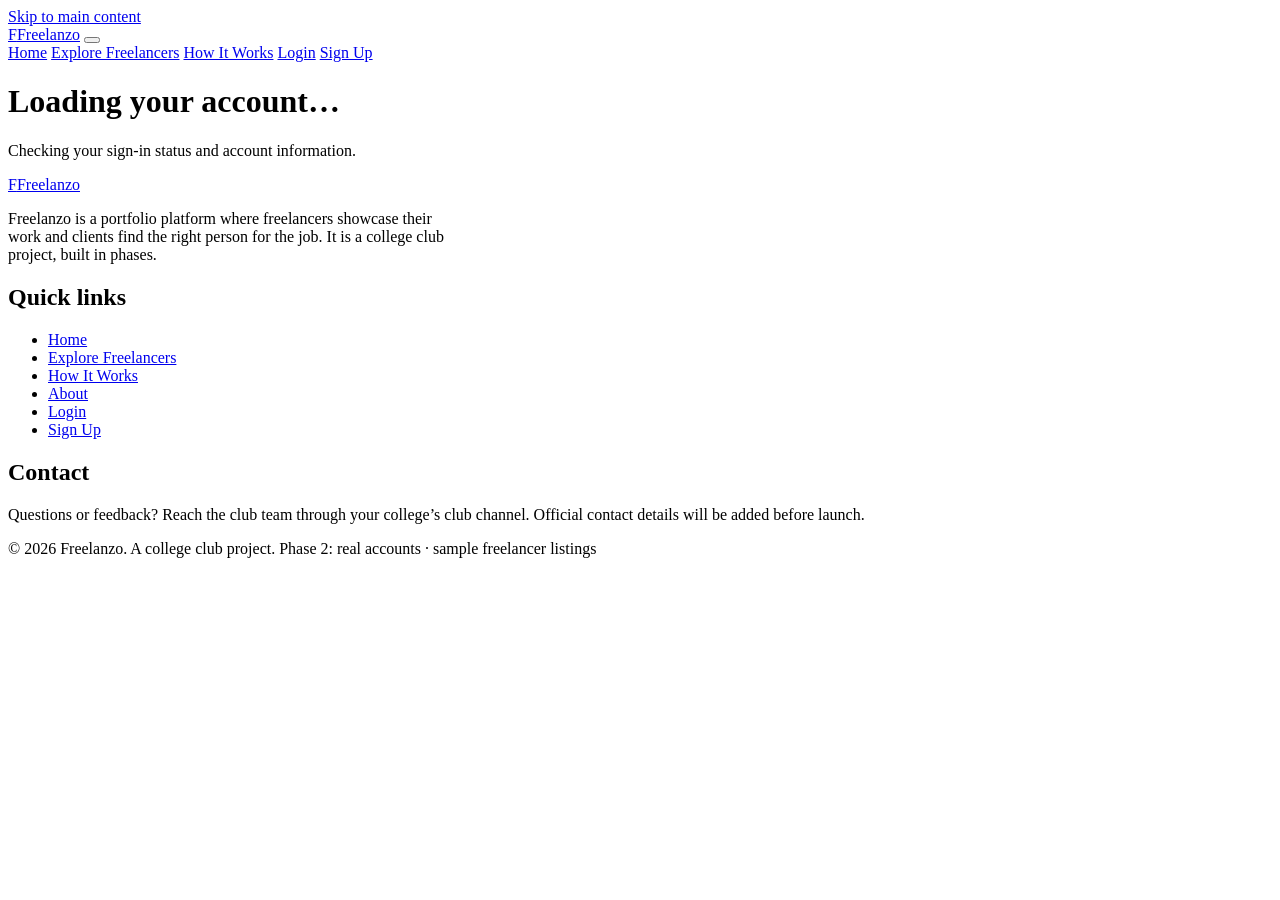
==== commit 5acb0c97: "Add files via upload" ====
--- a/dashboard.html
+++ b/dashboard.html
@@ -9,7 +9,7 @@
   <link rel="preconnect" href="https://fonts.googleapis.com">
   <link rel="preconnect" href="https://fonts.gstatic.com" crossorigin>
   <link href="https://fonts.googleapis.com/css2?family=Bricolage+Grotesque:opsz,wght@12..96,500;12..96,700;12..96,800&family=Instrument+Sans:wght@400;500;600;700&display=swap" rel="stylesheet">
-  <link rel="stylesheet" href="style.css">
+  <link rel="stylesheet" href="css/style.css">
 </head>
 <body data-page="dashboard">
   <a class="skip-link" href="#main">Skip to main content</a>
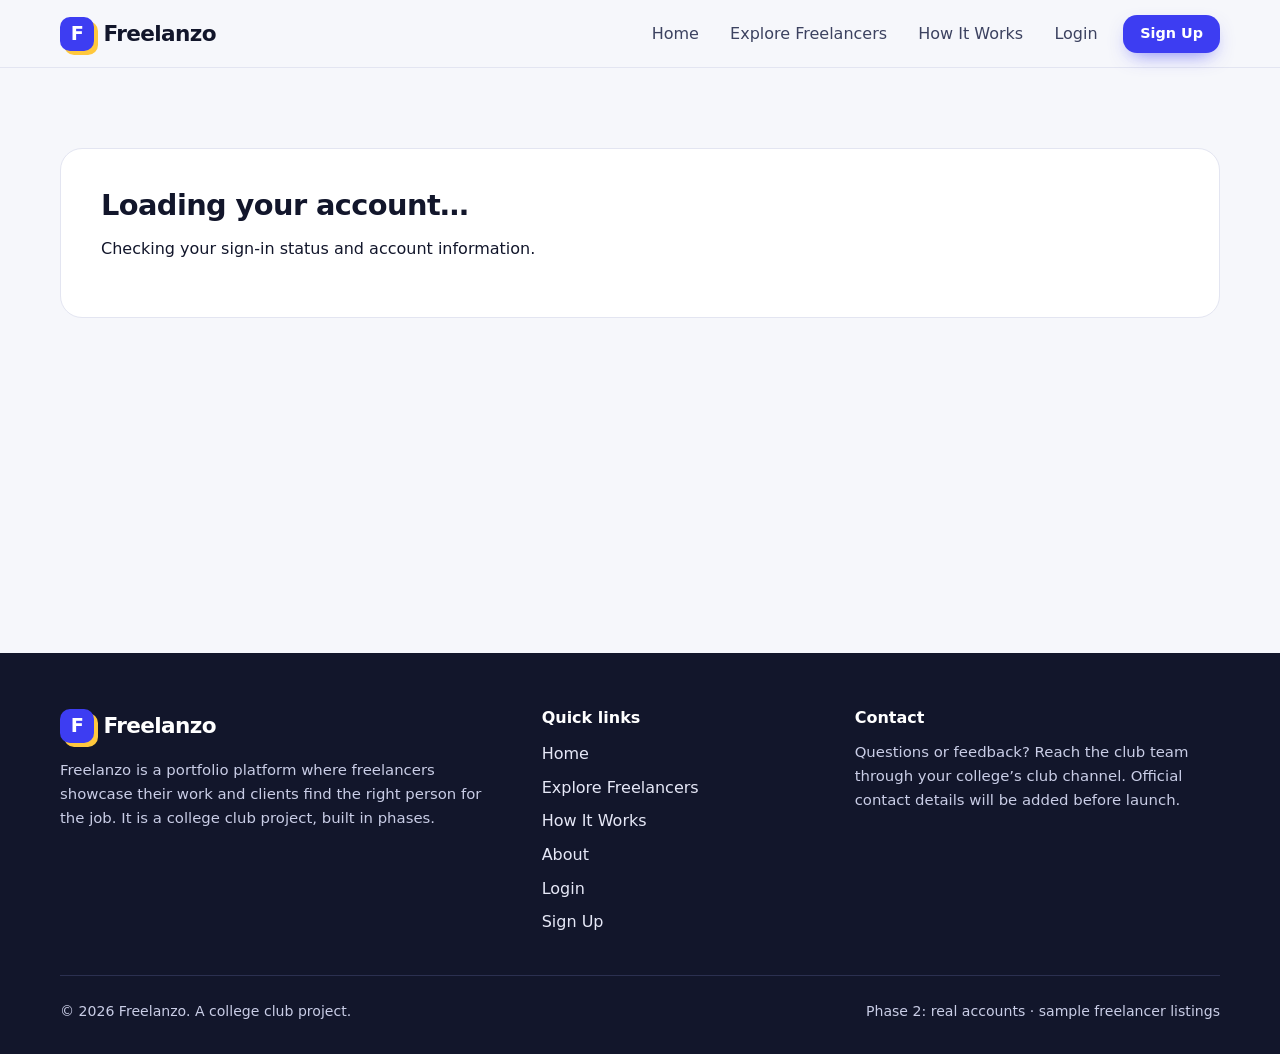
==== commit d9c5b23f: "Update dashboard.html" ====
--- a/dashboard.html
+++ b/dashboard.html
@@ -9,7 +9,7 @@
   <link rel="preconnect" href="https://fonts.googleapis.com">
   <link rel="preconnect" href="https://fonts.gstatic.com" crossorigin>
   <link href="https://fonts.googleapis.com/css2?family=Bricolage+Grotesque:opsz,wght@12..96,500;12..96,700;12..96,800&family=Instrument+Sans:wght@400;500;600;700&display=swap" rel="stylesheet">
-  <link rel="stylesheet" href="css/style.css">
+  <link rel="stylesheet" href="style.css">
 </head>
 <body data-page="dashboard">
   <a class="skip-link" href="#main">Skip to main content</a>
--- a/style.css
+++ b/style.css
@@ -0,0 +1,484 @@
+/* ==========================================================================
+   Freelanzo — Phase 1 stylesheet
+   Sections: 1 Tokens · 2 Base · 3 Layout · 4 Buttons/Chips · 5 Navbar
+             6 Hero · 7 Home sections · 8 Cards · 9 Explore · 10 Profile
+             11 Forms · 12 Footer · 13 Motion · 14 Responsive
+   ========================================================================== */
+
+/* 1. DESIGN TOKENS ------------------------------------------------------- */
+:root {
+  --ink: #12162b;
+  --ink-2: #3c4260;
+  --muted: #5f6585;
+  --line: #e3e5f1;
+  --bg: #f6f7fb;
+  --surface: #ffffff;
+
+  --brand: #3d3df2;
+  --brand-dark: #2a2ac9;
+  --brand-soft: #ecedff;
+  --sun: #ffc83d;
+  --danger: #b42318;
+  --danger-soft: #fdecea;
+  --ok: #0b6b5e;
+
+  /* Tone pairs used for avatars and project placeholders */
+  --t1-bg: #e7e5ff; --t1-fg: #3d3df2;
+  --t2-bg: #fff1c7; --t2-fg: #7a5600;
+  --t3-bg: #d5f5ee; --t3-fg: #0b6b5e;
+  --t4-bg: #ffe0da; --t4-fg: #a8341f;
+  --t5-bg: #dceeff; --t5-fg: #0b4f8a;
+  --t6-bg: #fbe1f0; --t6-fg: #8f1f5c;
+
+  --font-display: "Bricolage Grotesque", "Segoe UI", system-ui, -apple-system, sans-serif;
+  --font-body: "Instrument Sans", "Segoe UI", system-ui, -apple-system, sans-serif;
+
+  --radius-sm: 10px;
+  --radius-md: 14px;
+  --radius-lg: 22px;
+  --shadow-sm: 0 1px 2px rgba(18, 22, 43, 0.06);
+  --shadow-md: 0 10px 30px -12px rgba(18, 22, 43, 0.22);
+  --container: 1160px;
+  --nav-h: 68px;
+}
+
+/* 2. BASE ---------------------------------------------------------------- */
+*, *::before, *::after { box-sizing: border-box; }
+html { scroll-behavior: smooth; scroll-padding-top: calc(var(--nav-h) + 12px); }
+body {
+  margin: 0;
+  font-family: var(--font-body);
+  font-size: 1rem;
+  line-height: 1.6;
+  color: var(--ink);
+  background: var(--bg);
+  -webkit-font-smoothing: antialiased;
+}
+img, svg { max-width: 100%; display: block; }
+h1, h2, h3, h4 { font-family: var(--font-display); line-height: 1.12; margin: 0 0 0.5em; letter-spacing: -0.02em; }
+h1 { font-size: clamp(2.3rem, 5.4vw, 3.9rem); font-weight: 800; }
+h2 { font-size: clamp(1.65rem, 3.4vw, 2.4rem); font-weight: 700; }
+h3 { font-size: 1.15rem; font-weight: 700; }
+p { margin: 0 0 1em; }
+a { color: var(--brand-dark); }
+a:hover { color: var(--brand); }
+ul, ol { margin: 0; padding: 0; list-style: none; }
+[hidden] { display: none !important; }
+:focus-visible { outline: 3px solid var(--brand); outline-offset: 3px; border-radius: 6px; }
+
+.skip-link {
+  position: absolute; left: 12px; top: -60px; z-index: 100;
+  background: var(--ink); color: #fff; padding: 10px 16px; border-radius: var(--radius-sm);
+}
+.skip-link:focus { top: 12px; color: #fff; }
+.visually-hidden {
+  position: absolute !important; width: 1px; height: 1px; margin: -1px; padding: 0;
+  overflow: hidden; clip: rect(0 0 0 0); white-space: nowrap; border: 0;
+}
+
+/* 3. LAYOUT -------------------------------------------------------------- */
+.container { width: min(100% - 2.5rem, var(--container)); margin-inline: auto; }
+.section { padding-block: clamp(3.5rem, 8vw, 6rem); }
+.section--white { background: var(--surface); border-block: 1px solid var(--line); }
+.section-head { max-width: 640px; margin-bottom: 2.25rem; }
+.section-head p { color: var(--muted); font-size: 1.05rem; }
+.section-head--row { max-width: none; display: flex; justify-content: space-between; align-items: end; gap: 1rem; flex-wrap: wrap; }
+.grid { display: grid; gap: 1.25rem; }
+.grid--cards { grid-template-columns: repeat(auto-fill, minmax(290px, 1fr)); }
+.grid--4 { grid-template-columns: repeat(4, 1fr); }
+.grid--3 { grid-template-columns: repeat(3, 1fr); }
+
+/* 4. BUTTONS & CHIPS ----------------------------------------------------- */
+.btn {
+  display: inline-flex; align-items: center; justify-content: center; gap: 0.5rem;
+  min-height: 46px; padding: 0.7rem 1.35rem;
+  font: 600 0.97rem/1 var(--font-body);
+  border-radius: var(--radius-md); border: 1.5px solid transparent;
+  cursor: pointer; text-decoration: none;
+  transition: transform 0.18s ease, background-color 0.18s ease, border-color 0.18s ease, box-shadow 0.18s ease;
+}
+.btn:hover { transform: translateY(-2px); }
+.btn:active { transform: translateY(0); }
+.btn--primary { background: var(--brand); color: #fff; box-shadow: 0 8px 20px -8px rgba(61, 61, 242, 0.7); }
+.btn--primary:hover { background: var(--brand-dark); color: #fff; }
+.btn--secondary { background: var(--surface); color: var(--ink); border-color: var(--line); }
+.btn--secondary:hover { border-color: var(--ink); color: var(--ink); }
+.btn--ghost { color: var(--brand-dark); background: var(--brand-soft); border-color: var(--brand-soft); }
+.btn--ghost:hover { background: #dedfff; color: var(--brand-dark); }
+.btn--block { width: 100%; }
+.btn--sm { min-height: 38px; padding: 0.5rem 1rem; font-size: 0.9rem; }
+.btn[disabled], .btn[aria-disabled="true"] { cursor: not-allowed; opacity: 0.75; }
+
+.chip {
+  display: inline-flex; align-items: center; min-height: 32px; padding: 0.2rem 0.8rem;
+  font: 500 0.85rem/1 var(--font-body);
+  color: var(--ink-2); background: var(--surface); border: 1px solid var(--line);
+  border-radius: 999px; text-decoration: none; cursor: pointer;
+  transition: background-color 0.15s ease, border-color 0.15s ease, color 0.15s ease;
+}
+a.chip:hover, button.chip:hover { border-color: var(--brand); color: var(--brand-dark); }
+button.chip[aria-pressed="true"] { background: var(--ink); border-color: var(--ink); color: #fff; }
+.chip--tag { background: var(--bg); cursor: default; min-height: 28px; font-size: 0.8rem; }
+.chip-row { display: flex; flex-wrap: wrap; gap: 0.5rem; }
+
+.badge {
+  display: inline-flex; align-items: center; gap: 0.4rem; padding: 0.25rem 0.7rem;
+  font-size: 0.8rem; font-weight: 600; border-radius: 999px;
+  background: var(--t2-bg); color: var(--t2-fg);
+}
+
+/* 5. NAVBAR -------------------------------------------------------------- */
+.navbar {
+  position: sticky; top: 0; z-index: 50; height: var(--nav-h);
+  background: rgba(246, 247, 251, 0.92); backdrop-filter: blur(10px);
+  border-bottom: 1px solid var(--line);
+}
+.navbar__inner { height: 100%; display: flex; align-items: center; justify-content: space-between; gap: 1rem; }
+.logo {
+  display: inline-flex; align-items: center; gap: 0.6rem; text-decoration: none;
+  font: 800 1.35rem/1 var(--font-display); letter-spacing: -0.03em; color: var(--ink);
+}
+.logo:hover { color: var(--ink); }
+.logo__mark {
+  width: 34px; height: 34px; border-radius: 10px; background: var(--brand); color: #fff;
+  display: grid; place-items: center; font-size: 1.2rem;
+  box-shadow: 4px 4px 0 var(--sun);
+}
+.nav-menu { display: flex; align-items: center; gap: 0.25rem; }
+.nav-link {
+  padding: 0.5rem 0.85rem; border-radius: var(--radius-sm);
+  font-weight: 500; color: var(--ink-2); text-decoration: none;
+  transition: background-color 0.15s ease, color 0.15s ease;
+}
+.nav-link:hover { background: var(--brand-soft); color: var(--brand-dark); }
+.nav-link[aria-current="page"] { color: var(--ink); font-weight: 700; box-shadow: inset 0 -2px 0 var(--brand); border-radius: 0; }
+.nav-menu .btn { margin-left: 0.5rem; }
+.nav-toggle {
+  display: none; width: 44px; height: 44px; border: 1px solid var(--line);
+  background: var(--surface); border-radius: var(--radius-sm); cursor: pointer; padding: 0;
+  align-items: center; justify-content: center; flex-direction: column; gap: 5px;
+}
+.nav-toggle span { display: block; width: 20px; height: 2px; background: var(--ink); border-radius: 2px; transition: transform 0.2s ease, opacity 0.2s ease; }
+.nav-toggle[aria-expanded="true"] span:nth-child(1) { transform: translateY(7px) rotate(45deg); }
+.nav-toggle[aria-expanded="true"] span:nth-child(2) { opacity: 0; }
+.nav-toggle[aria-expanded="true"] span:nth-child(3) { transform: translateY(-7px) rotate(-45deg); }
+
+/* 6. HERO ---------------------------------------------------------------- */
+.hero { padding-block: clamp(2.5rem, 7vw, 5.5rem) clamp(2.5rem, 6vw, 4.5rem); overflow: hidden; }
+.hero__grid { display: grid; grid-template-columns: 1.05fr 0.95fr; gap: clamp(2rem, 5vw, 4rem); align-items: center; }
+.hero__lead { font-size: 1.15rem; color: var(--ink-2); max-width: 34rem; margin-bottom: 1.75rem; }
+.hero__ctas { display: flex; flex-wrap: wrap; gap: 0.75rem; }
+.hero__note { margin-top: 1.5rem; color: var(--muted); font-size: 0.92rem; }
+
+/* Mock portfolio window (pure CSS illustration) */
+.mock { position: relative; padding: 0 0 2.5rem 1.5rem; }
+.mock__window {
+  background: var(--surface); border: 1px solid var(--line); border-radius: var(--radius-lg);
+  box-shadow: var(--shadow-md); overflow: hidden;
+}
+.mock__bar { display: flex; gap: 6px; padding: 0.8rem 1rem; border-bottom: 1px solid var(--line); background: var(--bg); }
+.mock__bar i { width: 10px; height: 10px; border-radius: 50%; background: var(--line); display: block; }
+.mock__body { padding: 1.25rem; }
+.mock__who { display: flex; align-items: center; gap: 0.85rem; margin-bottom: 1.1rem; }
+.mock__who strong { display: block; font-family: var(--font-display); }
+.mock__who span { font-size: 0.85rem; color: var(--muted); }
+.mock__tiles { display: grid; grid-template-columns: 1.4fr 1fr; grid-template-rows: 110px 90px; gap: 0.6rem; }
+.mock__tiles .tile:first-child { grid-row: span 2; }
+.mock__float {
+  position: absolute; background: var(--ink); color: #fff; border-radius: var(--radius-md);
+  padding: 0.7rem 1rem; box-shadow: var(--shadow-md); font-size: 0.88rem; font-weight: 600;
+}
+.mock__float--a { left: 0; bottom: 0.5rem; }
+.mock__float small { display: block; font-weight: 400; opacity: 0.75; }
+.mock__float--b { right: -0.5rem; top: 3.2rem; background: var(--sun); color: var(--ink); }
+.mock .tile__label { top: 0.6rem; bottom: auto; }
+
+/* 7. HOME SECTIONS ------------------------------------------------------- */
+.search-panel {
+  background: var(--ink); color: #fff; border-radius: var(--radius-lg);
+  padding: clamp(1.5rem, 4vw, 2.5rem);
+}
+.search-panel h2 { margin-bottom: 0.3em; }
+.search-panel p { color: #c9cde6; }
+.search-form { display: flex; gap: 0.6rem; margin: 1.25rem 0 1rem; }
+.search-form input {
+  flex: 1; min-width: 0; min-height: 50px; padding: 0 1.1rem;
+  font: inherit; color: var(--ink); background: #fff;
+  border: 2px solid transparent; border-radius: var(--radius-md);
+}
+.search-form input:focus-visible { outline: 3px solid var(--sun); outline-offset: 2px; }
+.search-panel .chip { background: transparent; color: #e6e8f7; border-color: #444a73; }
+.search-panel a.chip:hover { border-color: var(--sun); color: var(--sun); }
+.search-panel__label { font-size: 0.9rem; color: #c9cde6; margin-right: 0.25rem; align-self: center; }
+
+.category {
+  display: flex; flex-direction: column; gap: 0.75rem; padding: 1.4rem;
+  background: var(--surface); border: 1px solid var(--line); border-radius: var(--radius-lg);
+  text-decoration: none; color: var(--ink);
+  transition: transform 0.2s ease, border-color 0.2s ease, box-shadow 0.2s ease;
+}
+.category:hover { transform: translateY(-4px); border-color: var(--brand); box-shadow: var(--shadow-md); color: var(--ink); }
+.category__icon { width: 48px; height: 48px; border-radius: var(--radius-md); display: grid; place-items: center; }
+.category__icon svg { width: 24px; height: 24px; stroke: currentColor; fill: none; stroke-width: 1.8; stroke-linecap: round; stroke-linejoin: round; }
+.category h3 { margin: 0; }
+.category p { margin: 0; color: var(--muted); font-size: 0.93rem; }
+
+.steps { display: grid; grid-template-columns: repeat(3, 1fr); gap: 1.25rem; counter-reset: step; }
+.step { position: relative; padding: 1.75rem; background: var(--bg); border: 1px solid var(--line); border-radius: var(--radius-lg); }
+.step::before {
+  counter-increment: step; content: counter(step);
+  display: grid; place-items: center; width: 40px; height: 40px; margin-bottom: 1rem;
+  font: 800 1.1rem var(--font-display); background: var(--ink); color: #fff; border-radius: 50%;
+}
+.step:nth-child(2)::before { background: var(--brand); }
+.step:nth-child(3)::before { background: var(--sun); color: var(--ink); }
+.step p { margin: 0; color: var(--muted); }
+
+.cta-band {
+  background: var(--brand); color: #fff; border-radius: var(--radius-lg);
+  padding: clamp(2rem, 5vw, 3.5rem); display: flex; justify-content: space-between; align-items: center; gap: 1.5rem; flex-wrap: wrap;
+}
+.cta-band h2 { margin: 0 0 0.3em; }
+.cta-band p { margin: 0; color: #dcdcff; }
+.cta-band .btn--secondary { border-color: transparent; }
+
+/* 8. CARDS (freelancers) ------------------------------------------------- */
+.avatar {
+  flex: none; display: grid; place-items: center; width: 52px; height: 52px; border-radius: 16px;
+  font: 800 1.1rem var(--font-display); letter-spacing: -0.02em;
+}
+.avatar--lg { width: 112px; height: 112px; border-radius: 30px; font-size: 2.4rem; }
+.avatar--sm { width: 40px; height: 40px; border-radius: 12px; font-size: 0.95rem; }
+.tone-1 { background: var(--t1-bg); color: var(--t1-fg); }
+.tone-2 { background: var(--t2-bg); color: var(--t2-fg); }
+.tone-3 { background: var(--t3-bg); color: var(--t3-fg); }
+.tone-4 { background: var(--t4-bg); color: var(--t4-fg); }
+.tone-5 { background: var(--t5-bg); color: var(--t5-fg); }
+.tone-6 { background: var(--t6-bg); color: var(--t6-fg); }
+
+.card {
+  display: flex; flex-direction: column; gap: 1rem; padding: 1.4rem;
+  background: var(--surface); border: 1px solid var(--line); border-radius: var(--radius-lg);
+  transition: transform 0.2s ease, box-shadow 0.2s ease, border-color 0.2s ease;
+}
+.card:hover { transform: translateY(-4px); box-shadow: var(--shadow-md); border-color: #c9ccec; }
+.card__head { display: flex; align-items: center; gap: 0.9rem; }
+.card__head h3 { margin: 0; font-size: 1.1rem; }
+.card__title { margin: 0; color: var(--muted); font-size: 0.92rem; }
+.card__bio { margin: 0; color: var(--ink-2); font-size: 0.95rem; flex: 1; }
+.card__skills { display: flex; flex-wrap: wrap; gap: 0.4rem; }
+.card__foot { margin-top: auto; }
+
+/* Project placeholder tiles (no image files needed) */
+.tile { position: relative; border-radius: var(--radius-md); overflow: hidden; min-height: 56px; }
+.tile::before { content: ""; position: absolute; inset: 0; opacity: 0.55; }
+.tile--a::before { background: radial-gradient(circle at 74% 34%, currentColor 0 20%, transparent 21%), linear-gradient(0deg, currentColor 0 16%, transparent 16%); }
+.tile--b::before { background: repeating-linear-gradient(90deg, currentColor 0 6px, transparent 6px 16px); opacity: 0.28; }
+.tile--c::before { background: radial-gradient(circle at 20% 80%, currentColor 0 28%, transparent 29%), radial-gradient(circle at 80% 20%, currentColor 0 14%, transparent 15%); }
+.tile__label {
+  position: absolute; left: 0.6rem; bottom: 0.5rem; font-size: 0.72rem; font-weight: 700;
+  padding: 0.15rem 0.5rem; background: rgba(255, 255, 255, 0.85); color: var(--ink); border-radius: 999px;
+}
+.preview { display: grid; grid-template-columns: repeat(3, 1fr); gap: 0.4rem; height: 58px; }
+.preview .tile { min-height: 0; border-radius: 10px; }
+
+/* 9. EXPLORE ------------------------------------------------------------- */
+.page-head { padding-block: clamp(2rem, 5vw, 3.5rem) 1.5rem; }
+.page-head h1 { font-size: clamp(2rem, 4.5vw, 3rem); }
+.page-head p { color: var(--muted); max-width: 40rem; font-size: 1.05rem; }
+.notice {
+  display: flex; gap: 0.6rem; align-items: flex-start; padding: 0.8rem 1rem; margin-bottom: 1.5rem;
+  background: var(--t2-bg); color: #5c4200; border-radius: var(--radius-md); font-size: 0.92rem;
+}
+.notice strong { white-space: nowrap; }
+.filters { background: var(--surface); border: 1px solid var(--line); border-radius: var(--radius-lg); padding: 1.25rem; margin-bottom: 1.5rem; }
+.filters .search-form { margin: 0 0 1rem; }
+.filters .search-form input { border-color: var(--line); background: var(--bg); }
+.results-meta { color: var(--muted); font-size: 0.95rem; margin: 0 0 1rem; }
+.empty {
+  text-align: center; padding: clamp(2.5rem, 6vw, 4rem) 1.5rem;
+  background: var(--surface); border: 2px dashed var(--line); border-radius: var(--radius-lg);
+}
+.empty h3 { font-size: 1.3rem; }
+.empty p { color: var(--muted); max-width: 30rem; margin-inline: auto; }
+
+/* 10. PROFILE ------------------------------------------------------------ */
+.profile-hero {
+  display: flex; gap: 1.75rem; align-items: center; flex-wrap: wrap;
+  padding: clamp(1.5rem, 4vw, 2.5rem); background: var(--surface);
+  border: 1px solid var(--line); border-radius: var(--radius-lg); margin-bottom: 1.5rem;
+}
+.profile-hero__main { flex: 1; min-width: 240px; }
+.profile-hero h1 { font-size: clamp(1.9rem, 4vw, 2.7rem); margin-bottom: 0.15em; }
+.profile-hero__title { font-size: 1.15rem; color: var(--ink-2); margin-bottom: 0.75rem; }
+.profile-hero__meta { display: flex; flex-wrap: wrap; gap: 0.5rem; }
+.profile-hero__cta { display: flex; flex-direction: column; gap: 0.5rem; align-items: stretch; min-width: 200px; }
+.contact-note { margin: 0; font-size: 0.88rem; color: var(--ok); min-height: 1.3em; max-width: 220px; }
+.profile-layout { display: grid; grid-template-columns: 1fr 320px; gap: 1.5rem; align-items: start; }
+.panel { background: var(--surface); border: 1px solid var(--line); border-radius: var(--radius-lg); padding: 1.6rem; margin-bottom: 1.5rem; }
+.panel h2 { font-size: 1.35rem; }
+.panel p:last-child { margin-bottom: 0; }
+.projects { display: grid; gap: 1.25rem; grid-template-columns: repeat(2, 1fr); }
+.project .tile { height: 170px; margin-bottom: 0.9rem; }
+.project h3 { margin-bottom: 0.25em; }
+.project p { color: var(--muted); font-size: 0.95rem; margin: 0; }
+.back-link { display: inline-flex; margin-bottom: 1rem; font-weight: 600; text-decoration: none; }
+
+/* 11. FORMS -------------------------------------------------------------- */
+.auth-wrap { min-height: calc(100vh - var(--nav-h)); display: grid; place-items: center; padding: 2.5rem 0; }
+.auth-card {
+  width: min(100% - 2rem, 460px); background: var(--surface);
+  border: 1px solid var(--line); border-radius: var(--radius-lg);
+  padding: clamp(1.5rem, 5vw, 2.5rem); box-shadow: var(--shadow-md);
+}
+.auth-card h1 { font-size: 2rem; margin-bottom: 0.2em; }
+.auth-card > p { color: var(--muted); }
+.field { margin-bottom: 1.15rem; }
+.field label, .field legend { display: block; font-weight: 600; font-size: 0.93rem; margin-bottom: 0.4rem; padding: 0; }
+.input {
+  width: 100%; min-height: 48px; padding: 0 1rem; font: inherit; color: var(--ink);
+  background: var(--bg); border: 1.5px solid var(--line); border-radius: var(--radius-md);
+  transition: border-color 0.15s ease, background-color 0.15s ease;
+}
+.input:hover { border-color: #c4c8e4; }
+.input:focus-visible { outline: 3px solid var(--brand-soft); outline-offset: 0; border-color: var(--brand); background: #fff; }
+.input[aria-invalid="true"] { border-color: var(--danger); background: var(--danger-soft); }
+.input-group { position: relative; }
+.input-group .input { padding-right: 4.5rem; }
+.toggle-pw {
+  position: absolute; right: 6px; top: 6px; height: 36px; padding: 0 0.7rem;
+  background: transparent; border: 0; border-radius: var(--radius-sm); cursor: pointer;
+  font: 600 0.85rem var(--font-body); color: var(--brand-dark);
+}
+.toggle-pw:hover { background: var(--brand-soft); }
+.field-error { margin: 0.35rem 0 0; font-size: 0.86rem; color: var(--danger); min-height: 1.2em; }
+.field-hint { margin: 0.35rem 0 0; font-size: 0.85rem; color: var(--muted); }
+fieldset.field { border: 0; padding: 0; margin: 0 0 1.15rem; min-width: 0; }
+.radio-cards { display: grid; grid-template-columns: 1fr 1fr; gap: 0.6rem; }
+.radio-card { position: relative; }
+.radio-card input { position: absolute; opacity: 0; inset: 0; cursor: pointer; }
+.radio-card span {
+  display: block; padding: 0.85rem 1rem; border: 1.5px solid var(--line); border-radius: var(--radius-md);
+  font-weight: 600; background: var(--bg); transition: border-color 0.15s ease, background-color 0.15s ease;
+}
+.radio-card small { display: block; font-weight: 400; color: var(--muted); font-size: 0.82rem; }
+.radio-card input:checked + span { border-color: var(--brand); background: var(--brand-soft); }
+.radio-card input:focus-visible + span { outline: 3px solid var(--brand); outline-offset: 2px; }
+.check { display: flex; gap: 0.6rem; align-items: flex-start; font-size: 0.93rem; }
+.check input { width: 20px; height: 20px; margin: 2px 0 0; accent-color: var(--brand); flex: none; }
+.form-status {
+  margin: 0 0 1rem; padding: 0.85rem 1rem; border-radius: var(--radius-md);
+  background: var(--brand-soft); color: var(--brand-dark); font-size: 0.93rem;
+}
+.form-status:empty { display: none; }
+.auth-alt { text-align: center; margin: 1.5rem 0 0; color: var(--muted); font-size: 0.95rem; }
+
+/* 12. FOOTER ------------------------------------------------------------- */
+.footer { background: var(--ink); color: #c9cde6; padding-block: 3.5rem 2rem; }
+.footer a { color: #e6e8f7; text-decoration: none; }
+.footer a:hover { color: var(--sun); text-decoration: underline; }
+.footer .logo { color: #fff; }
+.footer__grid { display: grid; grid-template-columns: 1.6fr 1fr 1.3fr; gap: 2rem; }
+.footer h2 { font-size: 1rem; color: #fff; margin-bottom: 0.9rem; letter-spacing: 0; }
+.footer li + li { margin-top: 0.5rem; }
+.footer p { font-size: 0.93rem; }
+.footer__bottom { margin-top: 2.5rem; padding-top: 1.5rem; border-top: 1px solid #2b3050; font-size: 0.88rem; display: flex; justify-content: space-between; gap: 1rem; flex-wrap: wrap; }
+
+/* 13. MOTION ------------------------------------------------------------- */
+/* One page-load moment: the hero mock-up assembles itself. */
+@keyframes rise { from { opacity: 0; transform: translateY(18px); } to { opacity: 1; transform: none; } }
+.hero .mock__window { animation: rise 0.7s cubic-bezier(0.2, 0.7, 0.2, 1) both; }
+.hero .mock__float--a { animation: rise 0.7s 0.25s cubic-bezier(0.2, 0.7, 0.2, 1) both; }
+.hero .mock__float--b { animation: rise 0.7s 0.4s cubic-bezier(0.2, 0.7, 0.2, 1) both; }
+/* Subtle scroll reveal; only applied once JS has confirmed it is running. */
+.js .reveal { opacity: 0; transform: translateY(14px); transition: opacity 0.5s ease, transform 0.5s ease; }
+.js .reveal.is-visible { opacity: 1; transform: none; }
+@media (prefers-reduced-motion: reduce) {
+  html { scroll-behavior: auto; }
+  *, *::before, *::after { animation: none !important; transition: none !important; }
+  .js .reveal { opacity: 1; transform: none; }
+}
+
+/* 14. RESPONSIVE --------------------------------------------------------- */
+@media (max-width: 1024px) {
+  .grid--4 { grid-template-columns: repeat(2, 1fr); }
+  .footer__grid { grid-template-columns: 1fr 1fr; }
+  .footer__grid > :first-child { grid-column: 1 / -1; }
+  .profile-layout { grid-template-columns: 1fr; }
+}
+@media (max-width: 860px) {
+  .nav-toggle { display: inline-flex; }
+  .nav-menu {
+    position: absolute; top: var(--nav-h); left: 0; right: 0; flex-direction: column; align-items: stretch;
+    gap: 0.25rem; padding: 1rem 1.25rem 1.5rem; background: var(--surface);
+    border-bottom: 1px solid var(--line); box-shadow: var(--shadow-md);
+    display: none;
+  }
+  .nav-menu.is-open { display: flex; }
+  .nav-link { padding: 0.8rem 0.9rem; }
+  .nav-link[aria-current="page"] { box-shadow: none; background: var(--brand-soft); border-radius: var(--radius-sm); }
+  .nav-menu .btn { margin: 0.5rem 0 0; }
+  .hero__grid { grid-template-columns: 1fr; }
+  .mock { max-width: 520px; }
+  .steps { grid-template-columns: 1fr; }
+  .grid--3 { grid-template-columns: repeat(2, 1fr); }
+}
+@media (max-width: 640px) {
+  .container { width: min(100% - 2rem, var(--container)); }
+  .search-form { flex-direction: column; }
+  .projects { grid-template-columns: 1fr; }
+  .footer__grid { grid-template-columns: 1fr; }
+  .profile-hero { flex-direction: column; align-items: flex-start; }
+  .profile-hero__cta { align-self: stretch; }
+  .contact-note { max-width: none; }
+  .mock { padding-left: 0; }
+  .mock__float--b { display: none; }
+
+  /* Horizontal swipe carousels on phones */
+  .carousel {
+    display: flex; overflow-x: auto; gap: 1rem; padding-bottom: 1rem;
+    margin-inline: -1rem; padding-inline: 1rem;
+    scroll-snap-type: x mandatory; scrollbar-width: thin;
+  }
+  .carousel > * { flex: 0 0 80%; scroll-snap-align: start; }
+}
+@media (max-width: 420px) {
+  .radio-cards { grid-template-columns: 1fr; }
+  .grid--4 { grid-template-columns: 1fr; }
+}
+
+
+/* Phase 2 — auth state, notifications, dashboard -------------------------- */
+.form-status[data-kind="error"] { background: var(--danger-soft); color: var(--danger); }
+.form-status[data-kind="success"] { background: #def8ef; color: var(--ok); }
+.nav-menu button { font-family: inherit; font-size: 0.9rem; }
+.dashboard-main { min-height: 65vh; padding-block: clamp(2.5rem, 7vw, 5rem); }
+.dashboard-loading { background: var(--surface); padding: 2.5rem; border: 1px solid var(--line); border-radius: var(--radius-lg); }
+.dashboard-loading h1 { font-size: 1.8rem; }
+.dashboard-heading { display: flex; gap: 1.25rem; align-items: center; justify-content: space-between; flex-wrap: wrap; margin-bottom: 2.25rem; }
+.dashboard-heading h1 { font-size: clamp(2rem,4vw,3rem); }
+.dashboard-heading p, .dashboard-card p { color: var(--muted); }
+.dashboard-eyebrow { font-size: 0.85rem; font-weight: 700; color: var(--brand-dark) !important; text-transform: uppercase; letter-spacing: 0.08em; }
+.dashboard-grid { display: grid; grid-template-columns: repeat(2, minmax(0, 1fr)); gap: 1.5rem; }
+.dashboard-card { min-width: 0; padding: clamp(1.5rem,3vw,2rem); background: var(--surface); border: 1px solid var(--line); border-radius: var(--radius-lg); box-shadow: var(--shadow-sm); }
+.dashboard-card h1 { font-size: 1.65rem; }
+.dashboard-card h2 { font-size: 1.4rem; }
+.dashboard-card .notice { margin: 1.2rem 0; }
+.account-details { margin: 0; }
+.account-details > div { border-bottom: 1px solid var(--line); padding: 0.85rem 0; }
+.account-details > div:last-child { border-bottom: 0; }
+.account-details dt { font-size: 0.82rem; font-weight: 600; color: var(--muted); }
+.account-details dd { margin: 0.15rem 0 0; font-weight: 600; overflow-wrap: anywhere; }
+.dashboard-footnote { margin: 1.5rem 0 0; color: var(--muted); font-size: 0.9rem; }
+.dashboard-recovery { margin-inline: auto; }
+.dashboard-recovery h1 { font-size: 1.65rem; }
+.dashboard-recovery .notice { overflow-wrap: anywhere; }
+.dashboard-recovery > .btn { margin-top: 1rem; }
+.dashboard-error { max-width: 680px; margin: 0 auto; }
+.dashboard-error .btn { margin-right: 0.6rem; margin-top: 0.5rem; }
+@media (max-width: 760px) { .dashboard-grid { grid-template-columns: 1fr; } }
+@media (max-width: 420px) { .dashboard-heading > .btn { width: 100%; } }
+
+/* Phase 2 hotfix: keep the password toggle easy to see and click on every screen. */
+.toggle-pw { z-index: 1; min-width: 3.5rem; touch-action: manipulation; }
+.toggle-pw:focus-visible { outline: 2px solid var(--brand); outline-offset: 2px; }
